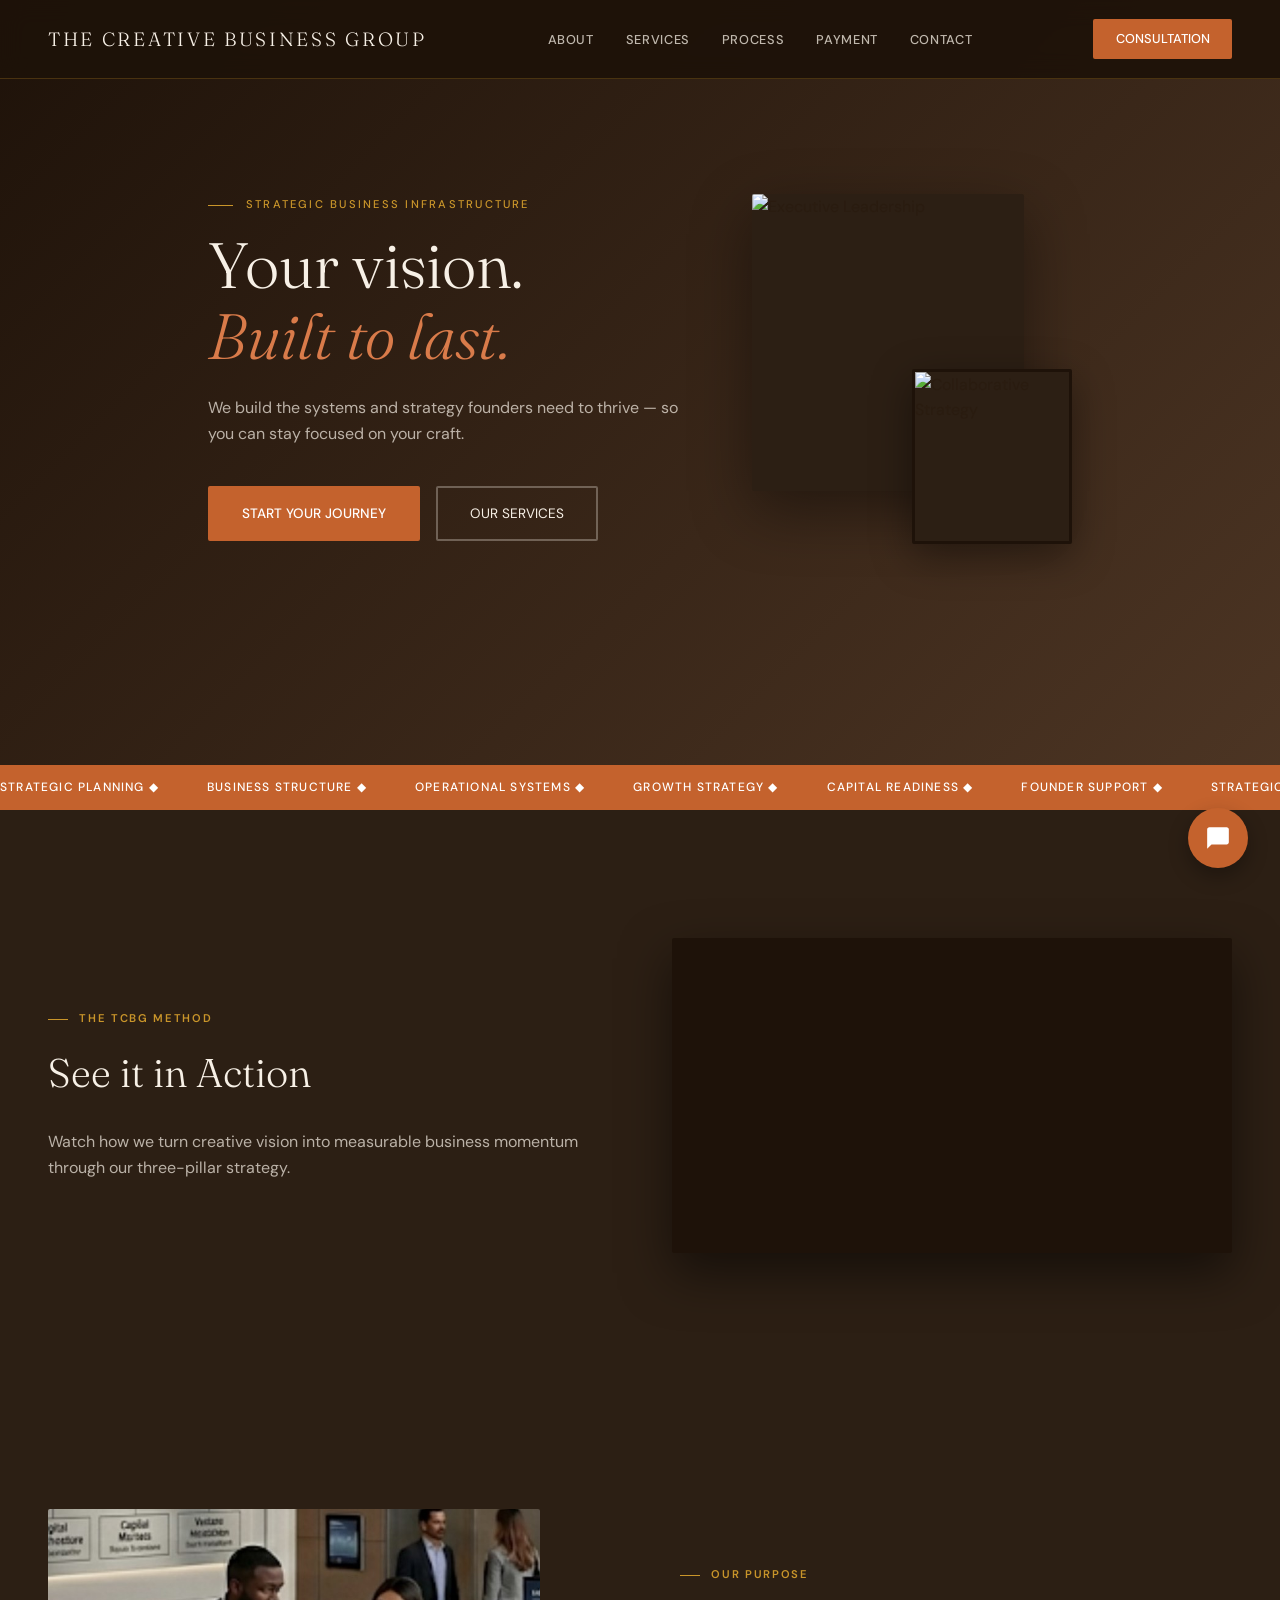
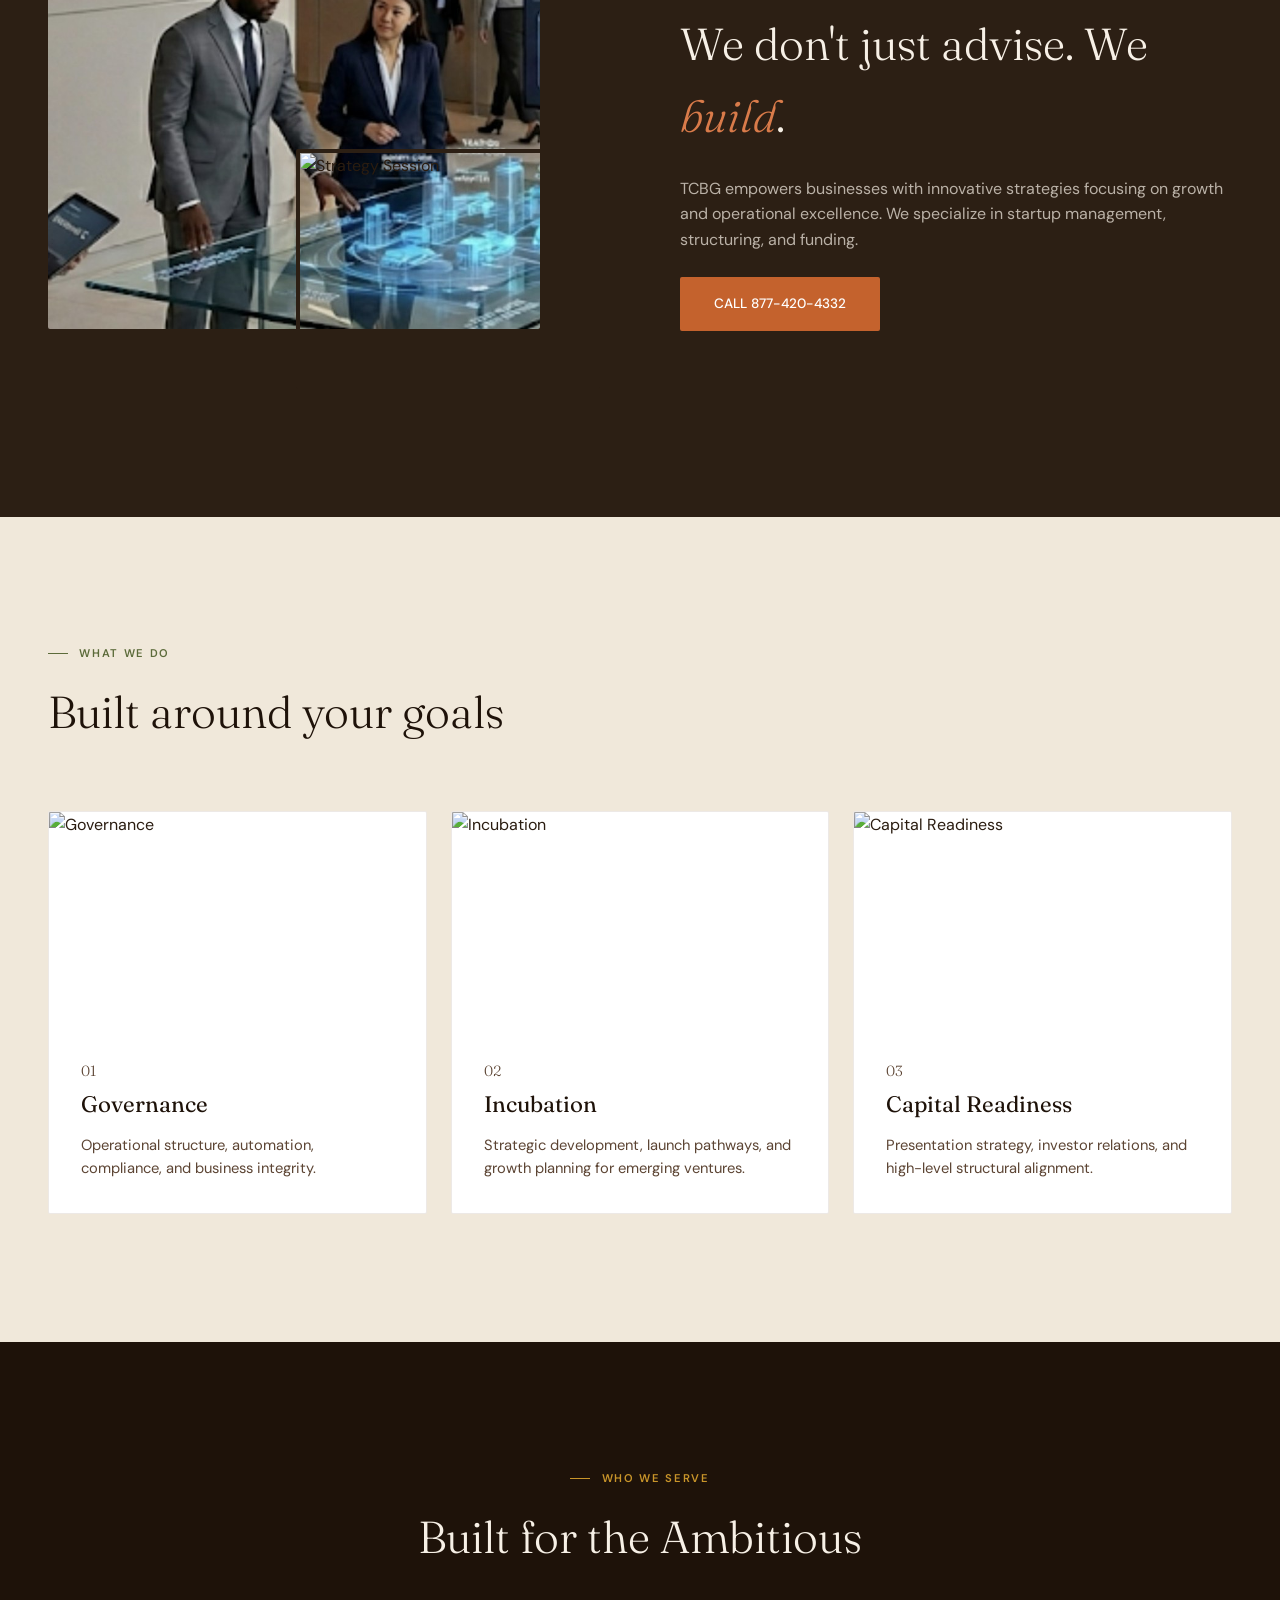
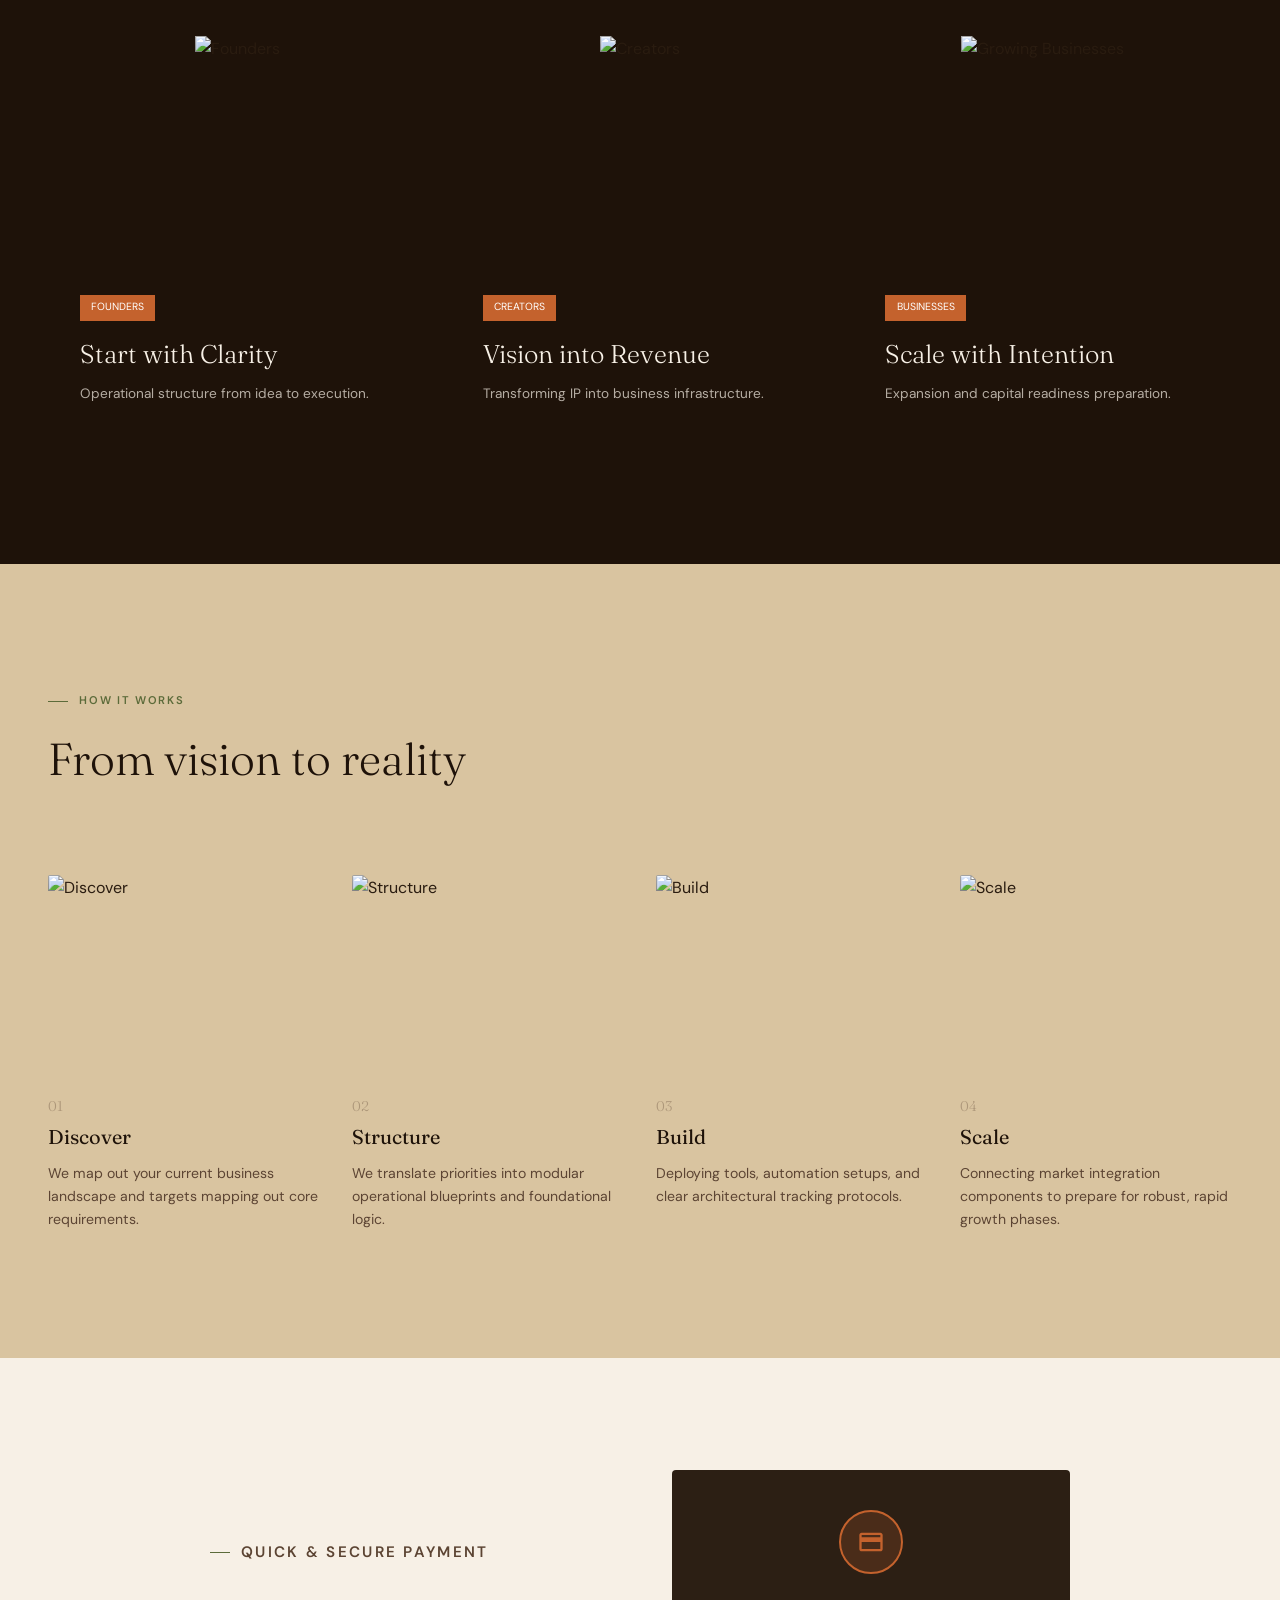
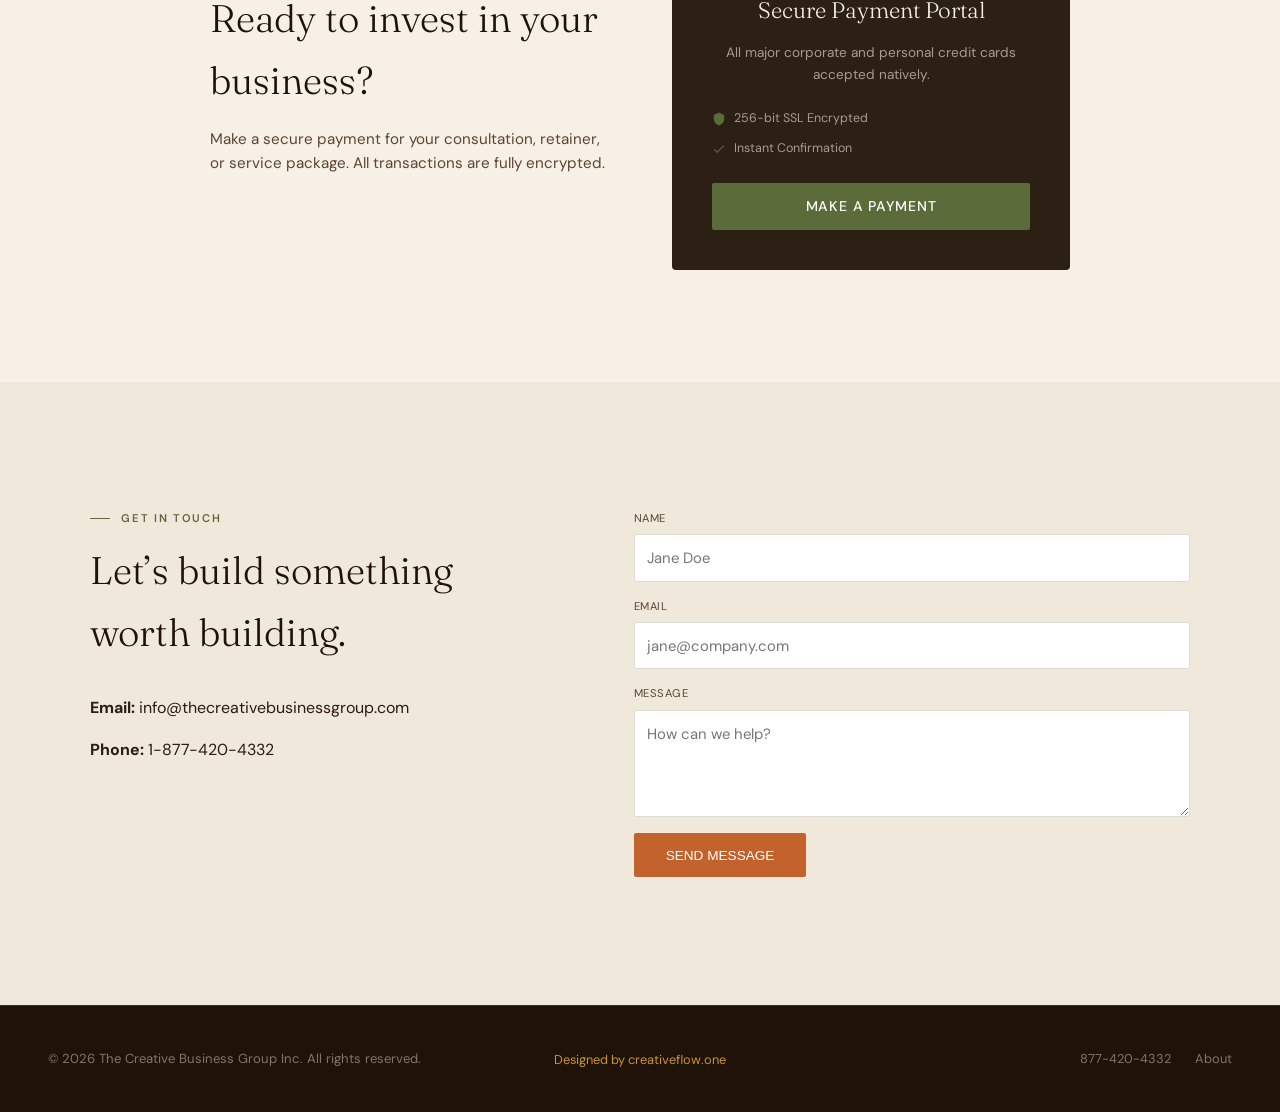
==== index.html @ 56f1c6e1 "Update index.html" ====
<!DOCTYPE html>
<html lang="en">
<head>
<meta charset="UTF-8">
<meta name="viewport" content="width=device-width, initial-scale=1.0">
<meta name="description" content="The Creative Business Group builds scalable, investment-ready business infrastructure for founders, creators, and growth-stage companies.">
<title>The Creative Business Group</title>
<link rel="preconnect" href="https://fonts.googleapis.com">
<link href="https://fonts.googleapis.com/css2?family=Fraunces:ital,opsz,wght@0,9..144,300;0,9..144,400;0,9..144,600;1,9..144,300&family=DM+Sans:wght@300;400;500&display=swap" rel="stylesheet">
<style>
  :root {
    --cream: #F7F0E6; --warm-white: #F0E8DA; --terracotta: #C4622D;
    --terracotta-light: #D97B4A; --bark: #6B4C35; --moss: #5C6B3A;
    --sand: #D9C4A0; --deep: #1E1209; --deep2: #2C1F14;
    --gold: #C9952A; --text: #2A1C10; --text-light: #5C4433;
  }

  * { margin: 0; padding: 0; box-sizing: border-box; }
  html { scroll-behavior: smooth; }
  body { font-family: 'DM Sans', sans-serif; background: var(--warm-white); color: var(--text); overflow-x: hidden; line-height: 1.6; }

  /* NAVIGATION & PERSISTENT TYPOGRAPHIC LOGO */
  nav {
    position: fixed; top: 0; width: 100%; z-index: 100;
    padding: 1.2rem 3rem; display: flex; align-items: center; justify-content: space-between;
    background: rgba(30,18,9,0.95); backdrop-filter: blur(12px); border-bottom: 1px solid rgba(201,149,42,0.25);
  }
  .nav-logo { 
    font-family: 'Fraunces', serif;
    font-size: clamp(0.95rem, 1.8vw, 1.2rem);
    font-weight: 300;
    text-transform: uppercase;
    letter-spacing: 0.14em;
    color: var(--cream);
    text-decoration: none;
    transition: color 0.2s;
  }
  .nav-logo:hover { 
    color: var(--gold); 
  }
  .nav-links { display: flex; gap: 2rem; list-style: none; }
  .nav-links a { font-size: 0.8rem; font-weight: 500; letter-spacing: 0.05em; color: rgba(247,240,230,0.75); text-decoration: none; text-transform: uppercase; transition: color 0.2s; }
  .nav-links a:hover { color: var(--gold); }
  .nav-cta { background: var(--terracotta); color: #fff; padding: 0.6rem 1.4rem; border-radius: 2px; font-size: 0.8rem; font-weight: 500; text-decoration: none; text-transform: uppercase; transition: background 0.2s; }
  .nav-cta:hover { background: var(--bark); }

  /* HERO */
  .hero { min-height: 85vh; position: relative; overflow: hidden; display: flex; align-items: center; background: var(--deep); padding-top: 100px; }
  .hero-bg { position: absolute; inset: 0; background-image: url('https://images.unsplash.com/photo-1556761175-4b46a572b786?w=1600&q=80'); background-size: cover; background-position: center; opacity: 0.15; }
  .hero-overlay { position: absolute; inset: 0; background: linear-gradient(135deg, rgba(30,18,9,0.9) 0%, rgba(107,76,53,0.6) 100%); }
  .hero-content { position: relative; z-index: 2; max-width: 1200px; margin: 0 auto; padding: 4rem 3rem; display: grid; grid-template-columns: 1.2fr 0.8fr; gap: 4rem; align-items: center; }
  .hero-eyebrow { font-size: 0.7rem; font-weight: 500; letter-spacing: 0.2em; text-transform: uppercase; color: var(--gold); margin-bottom: 1rem; display: flex; align-items: center; gap: 0.8rem; }
  .hero-eyebrow::before { content: ''; display: block; width: 25px; height: 1px; background: var(--gold); }
  .hero-title { font-family: 'Fraunces', serif; font-size: clamp(2.8rem, 5vw, 4.2rem); font-weight: 300; line-height: 1.1; color: var(--cream); margin-bottom: 1.5rem; }
  .hero-title em { font-style: italic; color: var(--terracotta-light); }
  .hero-sub { font-size: 1rem; color: rgba(247,240,230,0.7); max-width: 480px; margin-bottom: 2.5rem; }
  .hero-actions { display: flex; gap: 1rem; flex-wrap: wrap; }
  
  /* SLIDESHOW CONTAINER PANELS */
  .hero-visual { position: relative; height: 350px; }
  .hero-photo-main { position: absolute; top: 0; left: 0; width: 85%; height: 85%; border-radius: 2px; overflow: hidden; box-shadow: 0 20px 60px rgba(0,0,0,0.4); background: var(--deep2); }
  .hero-photo-accent { position: absolute; bottom: 0; right: 0; width: 50%; height: 50%; border-radius: 2px; overflow: hidden; border: 3px solid var(--deep); box-shadow: 0 12px 40px rgba(0,0,0,0.4); background: var(--deep2); z-index: 10; }
  
  .hero-photo-main img, .hero-photo-accent img {
    position: absolute; inset: 0; width: 100%; height: 100%; object-fit: cover;
    opacity: 0; transition: opacity 1.8s ease-in-out;
  }
  .hero-photo-main img.active, .hero-photo-accent img.active { opacity: 1; }

  /* BUTTONS */
  .btn-primary { background: var(--terracotta); color: #fff; padding: 0.9rem 2rem; border-radius: 2px; font-size: 0.85rem; font-weight: 500; text-decoration: none; text-transform: uppercase; border: 2px solid var(--terracotta); transition: 0.2s; display: inline-flex; align-items: center; justify-content: center; gap: 0.5rem; }
  .btn-primary:hover { background: transparent; color: var(--terracotta-light); border-color: var(--terracotta-light); }
  .btn-ghost { background: transparent; color: var(--cream); padding: 0.9rem 2rem; border-radius: 2px; border: 2px solid rgba(247,240,230,0.3); font-size: 0.85rem; text-decoration: none; text-transform: uppercase; transition: 0.2s; display: inline-flex; align-items: center; justify-content: center; }
  .btn-ghost:hover { border-color: var(--cream); }

  /* MARQUEE */
  .marquee-bar { background: var(--terracotta); overflow: hidden; padding: 0.8rem 0; }
  .marquee-track { display: flex; gap: 3rem; white-space: nowrap; animation: marquee 30s linear infinite; }
  .marquee-item { font-size: 0.75rem; font-weight: 500; text-transform: uppercase; color: #fff; letter-spacing: 0.1em; }
  @keyframes marquee { from { transform: translateX(0); } to { transform: translateX(-50%); } }

  /* SECTIONS */
  section { padding: 8rem 3rem; }
  .section-label { font-size: 0.7rem; letter-spacing: 0.15em; text-transform: uppercase; color: var(--moss); font-weight: 600; margin-bottom: 0.8rem; display: flex; align-items: center; gap: 0.7rem; }
  .section-label::before { content: ''; display: block; width: 20px; height: 1px; background: var(--moss); }
  
  /* VIDEO INFRASTRUCTURE ENGINE */
  .video-section { background: var(--deep2); }
  .video-inner { max-width: 1200px; margin: 0 auto; display: grid; grid-template-columns: 1fr 1fr; gap: 4rem; align-items: center; }
  .video-text .section-label { color: var(--gold); }
  .video-text .section-label::before { background: var(--gold); }
  .video-embed { 
    width: 100%;
    aspect-ratio: 16/9; 
    background: var(--deep); 
    border-radius: 2px; 
    overflow: hidden; 
    position: relative; 
    box-shadow: 0 20px 50px rgba(0,0,0,0.5); 
  }

  /* ABOUT */
  .about { background: var(--deep2); }
  .about-inner { max-width: 1200px; margin: 0 auto; display: grid; grid-template-columns: 1fr 1fr; gap: 5rem; align-items: center; }
  .about-photos { position: relative; height: 480px; }
  .about-photo-1 { position: absolute; inset: 0 60px 60px 0; border-radius: 2px; overflow: hidden; }
  .about-photo-1 img { width: 100%; height: 100%; object-fit: cover; }
  .about-photo-2 { position: absolute; bottom: 0; right: 0; width: 55%; height: 50%; border-radius: 2px; overflow: hidden; border: 4px solid var(--deep2); }
  .about-photo-2 img { width: 100%; height: 100%; object-fit: cover; }
  .about-text .section-label { color: var(--gold); }
  .about-text .section-label::before { background: var(--gold); }
  .about-text h2 { font-family: 'Fraunces', serif; font-size: 2.8rem; font-weight: 300; color: var(--cream); margin-bottom: 1.5rem; }
  .about-text h2 em { font-style: italic; color: var(--terracotta-light); }
  .about-text p { color: rgba(247,240,230,0.7); margin-bottom: 1.5rem; }

  /* SERVICES */
  .services { background: var(--warm-white); }
  .services-inner { max-width: 1200px; margin: 0 auto; }
  .services-header { margin-bottom: 4rem; }
  .services-header h2 { font-family: 'Fraunces', serif; font-size: 2.8rem; font-weight: 300; color: var(--deep); }
  .services-grid { display: grid; grid-template-columns: repeat(3, 1fr); gap: 1.5rem; }
  .service-card { background: #fff; border-radius: 2px; overflow: hidden; border: 1px solid rgba(107,76,53,0.12); transition: 0.3s; }
  .service-card:hover { transform: translateY(-5px); box-shadow: 0 16px 48px rgba(44,31,20,0.14); }
  .service-img { height: 220px; overflow: hidden; }
  .service-img img { width: 100%; height: 100%; object-fit: cover; }
  .service-body { padding: 2rem; }
  .service-num { font-family: 'Fraunces', serif; font-size: 2.5rem; font-weight: 300; color: rgba(196,98,45,0.2); line-height: 1; margin-bottom: 0.5rem; }
  .service-body h3 { font-family: 'Fraunces', serif; font-size: 1.4rem; color: var(--deep); margin-bottom: 0.7rem; font-weight: 400; }
  .service-body p { font-size: 0.92rem; color: var(--text-light); }

  /* AUDIENCE */
  .audience { background: var(--deep); text-align: center; }
  .audience-header { margin-bottom: 4rem; }
  .audience-header .section-label { justify-content: center; color: var(--gold); }
  .audience-header .section-label::before { background: var(--gold); }
  .audience-header h2 { font-family: 'Fraunces', serif; font-size: 2.8rem; font-weight: 300; color: var(--cream); }
  .audience-grid { display: grid; grid-template-columns: repeat(3, 1fr); gap: 1.5rem; max-width: 1200px; margin: 0 auto; }
  .audience-card { position: relative; height: 400px; overflow: hidden; border-radius: 2px; cursor: pointer; }
  .audience-card img { width: 100%; height: 100%; object-fit: cover; transition: 0.6s; }
  .audience-card:hover img { transform: scale(1.05); }
  .audience-overlay { position: absolute; inset: 0; background: linear-gradient(to top, rgba(30,18,9,0.9), transparent); display: flex; flex-direction: column; justify-content: flex-end; padding: 2rem; text-align: left; }
  .audience-tag { background: var(--terracotta); color: #fff; font-size: 0.65rem; text-transform: uppercase; padding: 0.3rem 0.7rem; margin-bottom: 0.8rem; align-self: flex-start; }
  .audience-card h3 { font-family: 'Fraunces', serif; font-size: 1.6rem; color: var(--cream); margin-bottom: 0.5rem; font-weight: 300; }
  .audience-card p { font-size: 0.85rem; color: rgba(247,240,230,0.7); }

  /* PROCESS */
  .process { background: var(--sand); }
  .process-inner { max-width: 1200px; margin: 0 auto; }
  .process-header { margin-bottom: 5rem; }
  .process-header h2 { font-family: 'Fraunces', serif; font-size: 2.8rem; font-weight: 300; color: var(--deep); }
  .process-grid { display: grid; grid-template-columns: repeat(4, 1fr); gap: 2rem; }
  .process-step-img { height: 200px; border-radius: 2px; overflow: hidden; margin-bottom: 1.5rem; }
  .process-step-img img { width: 100%; height: 100%; object-fit: cover; }
  .step-num { font-family: 'Fraunces', serif; font-size: 3.5rem; font-weight: 300; color: var(--terracotta); opacity: 0.35; line-height: 1; margin-bottom: 0.5rem; }
  .process-step h3 { font-family: 'Fraunces', serif; font-size: 1.25rem; color: var(--deep); margin-bottom: 0.6rem; font-weight: 400; }
  .process-step p { font-size: 0.88rem; color: var(--text-light); }

  /* PAYMENT GATEWAY */
  .payment { background: var(--cream); padding: 7rem 3rem; }
  .payment-inner { max-width: 860px; margin: 0 auto; }
  .payment-grid { display: grid; grid-template-columns: 1fr 1fr; gap: 4rem; align-items: center; }
  .payment-text h2 { font-family: 'Fraunces', serif; font-size: 2.4rem; font-weight: 300; color: var(--deep); margin: 0.5rem 0 1rem; }
  .payment-text p { font-size: 0.95rem; color: var(--text-light); margin-bottom: 1.5rem; }
  .payment-card { background: var(--deep2); border-radius: 4px; padding: 2.5rem; text-align: center; }
  .payment-icon { width: 64px; height: 64px; border-radius: 50%; background: rgba(196,98,45,0.2); border: 2px solid var(--terracotta); display: flex; align-items: center; justify-content: center; margin: 0 auto 1.2rem; }
  .payment-icon svg { fill: var(--terracotta); }
  .payment-card h3 { font-family: 'Fraunces', serif; font-size: 1.4rem; font-weight: 300; color: var(--cream); margin-bottom: 0.8rem; }
  .payment-card p { font-size: 0.85rem; color: rgba(247,240,230,0.6); margin-bottom: 1.5rem; }
  .payment-badges { display: flex; flex-direction: column; gap: 0.6rem; margin-bottom: 1.5rem; align-items: flex-start; }
  .payment-badge { display: flex; align-items: center; gap: 0.5rem; font-size: 0.78rem; color: rgba(247,240,230,0.6); text-align: left; }
  .payment-badge svg { fill: var(--moss); flex-shrink: 0; }
  .pay-btn { width: 100%; background: var(--moss); color: #fff; padding: 0.9rem; border-radius: 2px; border: none; font-family: inherit; font-size: 0.88rem; font-weight: 500; letter-spacing: 0.06em; text-transform: uppercase; cursor: pointer; transition: background 0.2s; display: flex; align-items: center; justify-content: center; gap: 0.6rem; }
  .pay-btn:hover { background: var(--bark); }

  /* CONTACT FORM */
  .contact { background: var(--warm-white); }
  .contact-inner { max-width: 1100px; margin: 0 auto; display: grid; grid-template-columns: 1fr 1.2fr; gap: 5rem; }
  .contact-info h2 { font-family: 'Fraunces', serif; font-size: 2.4rem; font-weight: 300; color: var(--deep); margin-bottom: 2rem; }
  .form-group { margin-bottom: 1rem; display: flex; flex-direction: column; gap: 0.4rem; }
  .form-group label { font-size: 0.7rem; text-transform: uppercase; color: var(--text-light); letter-spacing: 0.05em; }
  .form-group input, .form-group textarea, .form-group select { padding: 0.8rem; border: 1px solid rgba(107,76,53,0.2); border-radius: 2px; font-family: inherit; font-size: 0.93rem; color: var(--deep); background: #fff; }
  .form-group input:focus, .form-group textarea:focus, .form-group select:focus { outline: none; border-color: var(--terracotta); }
  
  /* FOOTER 3-COLUMN SYSTEM */
  footer { 
    background: var(--deep); 
    padding: 2.5rem 3rem; 
    display: flex; 
    align-items: center; 
    justify-content: space-between; 
    border-top: 1px solid rgba(201,149,42,0.2); 
  }
  .footer-copy { 
    font-size: 0.82rem; 
    color: rgba(247,240,230,0.45); 
    flex: 1; 
    text-align: left; 
  }
  .footer-credit { 
    flex: 1; 
    text-align: center; 
  }
  .footer-credit a { 
    font-size: 0.8rem; 
    color: var(--gold); 
    text-decoration: none; 
    transition: opacity 0.2s; 
  }
  .footer-credit a:hover { 
    opacity: 0.8; 
  }
  .footer-links { 
    display: flex; 
    gap: 1.5rem; 
    align-items: center; 
    flex-wrap: wrap; 
    flex: 1; 
    justify-content: flex-end; 
  }
  .footer-links a { 
    font-size: 0.8rem; 
    color: rgba(247,240,230,0.45); 
    text-decoration: none; 
    transition: color 0.2s; 
  }
  .footer-links a:hover { 
    color: var(--gold); 
  }

  /* RESPONSIVE ALIGNMENT OVERHAUL */
  @media (max-width: 960px) {
    nav { padding: 1rem 1.25rem; } .nav-links { display: none; }
    section, .payment { padding: 4rem 1.25rem !important; }
    .hero-content { padding: 3rem 1.25rem 4rem !important; }
    .hero-content, .about-inner, .services-grid, .audience-grid, .process-grid, .video-inner, .payment-grid, .contact-inner { grid-template-columns: 1fr !important; gap: 3rem !important; text-align: left !important; }
    
    /* Hero Buttons Responsive Patch */
    .hero-actions { flex-direction: column; width: 100%; gap: 0.8rem; }
    .btn-primary, .btn-ghost { width: 100% !important; display: flex !important; justify-content: center !important; text-align: center !important; }
    
    .audience-header .section-label { justify-content: flex-start !important; }
    .hero-visual, .about-photos { height: 320px !important; margin-top: 1rem; }
    .hero-photo-main, .about-photo-1 { width: 90% !important; height: 90% !important; }
    .hero-photo-accent, .about-photo-2 { width: 55% !important; height: 55% !important; }
    
    /* Mobile Footer Stack Adjustment */
    footer { flex-direction: column; text-align: center; gap: 1.2rem; padding: 2rem 1.25rem; }
    .footer-copy, .footer-credit, .footer-links { flex: none; text-align: center; justify-content: center; }
  }
</style>
</head>
<body>

<audio id="bgMusic" src="./TCBGThankYouSoulfulTheme.m4a"></audio>

<nav>
  <a href="#" class="nav-logo">The Creative Business Group</a>
  <ul class="nav-links">
    <li><a href="#about">About</a></li>
    <li><a href="#services">Services</a></li>
    <li><a href="#process">Process</a></li>
    <li><a href="#payment">Payment</a></li>
    <li><a href="#contact">Contact</a></li>
  </ul>
  <a href="#contact" class="nav-cta">Consultation</a>
</nav>

<section class="hero">
  <div class="hero-bg"></div>
  <div class="hero-overlay"></div>
  <div class="hero-content">
    <div class="hero-text">
      <p class="hero-eyebrow">Strategic Business Infrastructure</p>
      <h1 class="hero-title">Your vision.<br><em>Built to last.</em></h1>
      <p class="hero-sub">We build the systems and strategy founders need to thrive — so you can stay focused on your craft.</p>
      <div class="hero-actions">
        <a href="#contact" class="btn-primary">Start Your Journey</a>
        <a href="#services" class="btn-ghost">Our Services</a>
      </div>
    </div>
    <div class="hero-visual">
      <div class="hero-photo-main" id="mainSlideshow">
        <img src="https://images.unsplash.com/photo-1573496359142-b8d87734a5a2?w=800&q=80" alt="Executive Leadership" class="active" fetchpriority="high">
        <img src="https://images.unsplash.com/photo-1519389950473-47ba0277781c?w=800&q=80" alt="Modern Corporate Setup" loading="lazy">
        <img src="https://images.unsplash.com/photo-1522202176988-66273c2fd55f?w=800&q=80" alt="Team Dynamic Work" loading="lazy">
      </div>
      <div class="hero-photo-accent" id="accentSlideshow">
        <img src="https://images.unsplash.com/photo-1600880292089-90a7e086ee0c?w=600&q=80" alt="Collaborative Strategy" class="active" decoding="async">
        <img src="https://images.unsplash.com/photo-1454165804606-c3d57bc86b40?w=600&q=80" alt="Data Analytics Planning" loading="lazy">
        <img src="https://images.unsplash.com/photo-1556761175-4b46a572b786?w=600&q=80" alt="Operations Boardroom" loading="lazy">
      </div>
    </div>
  </div>
</section>

<div class="marquee-bar">
  <div class="marquee-track">
    <span class="marquee-item">Strategic Planning ◆</span><span class="marquee-item">Business Structure ◆</span>
    <span class="marquee-item">Operational Systems ◆</span><span class="marquee-item">Growth Strategy ◆</span>
    <span class="marquee-item">Capital Readiness ◆</span><span class="marquee-item">Founder Support ◆</span>
    <span class="marquee-item">Strategic Planning ◆</span><span class="marquee-item">Business Structure ◆</span>
    <span class="marquee-item">Operational Systems ◆</span><span class="marquee-item">Growth Strategy ◆</span>
  </div>
</div>

<section class="video-section">
  <div class="video-inner">
    <div class="video-text">
      <p class="section-label">The TCBG Method</p>
      <h2 style="color:var(--cream); font-family:'Fraunces', serif; font-weight:300; font-size:2.5rem; margin-bottom:1.5rem;">See it in Action</h2>
      <p style="color:rgba(247,240,230,0.7);">Watch how we turn creative vision into measurable business momentum through our three-pillar strategy.</p>
    </div>
    <div class="video-embed">
      <iframe 
        src="https://player.mediadelivery.net/embed/662569/1ef81bd0-bd13-427b-98c6-9529f28925ff?autoplay=false&loop=false&muted=false&preload=true&responsive=true" 
        loading="lazy" 
        style="border: 0; position: absolute; top: 0; left: 0; width: 100%; height: 100%;" 
        allow="accelerometer; gyroscope; autoplay; encrypted-media; picture-in-picture;" 
        allowfullscreen="true">
      </iframe>
    </div>
  </div>
</section>

<section class="about" id="about">
  <div class="about-inner">
    <div class="about-photos">
      <div class="about-photo-1">
        <img src="./founders_tile.jpg" alt="The TCBG Founders" loading="lazy">
      </div>
      <div class="about-photo-2">
        <img src="https://images.unsplash.com/photo-1531482615713-2afd69097998?w=600&q=80" alt="Strategy Session" loading="lazy">
      </div>
    </div>
    <div class="about-text">
      <p class="section-label">Our Purpose</p>
      <h2>We don't just advise. We <em>build</em>.</h2>
      <p>TCBG empowers businesses with innovative strategies focusing on growth and operational excellence. We specialize in startup management, structuring, and funding.</p>
      <a href="tel:18774204332" class="btn-primary">Call 877-420-4332</a>
    </div>
  </div>
</section>

<section class="services" id="services">
  <div class="services-inner">
    <div class="services-header">
      <p class="section-label">What We Do</p>
      <h2>Built around your goals</h2>
    </div>
    <div class="services-grid">
      <div class="service-card">
        <div class="service-img"><img src="https://images.unsplash.com/photo-1542744173-8e7e53415bb0?w=800&q=80" alt="Governance" loading="lazy"></div>
        <div class="service-body">
          <p class="service-num">01</p>
          <h3>Governance</h3>
          <p>Operational structure, automation, compliance, and business integrity.</p>
        </div>
      </div>
      <div class="service-card">
        <div class="service-img"><img src="https://images.unsplash.com/photo-1559136555-9303baea8ebd?w=800&q=80" alt="Incubation" loading="lazy"></div>
        <div class="service-body">
          <p class="service-num">02</p>
          <h3>Incubation</h3>
          <p>Strategic development, launch pathways, and growth planning for emerging ventures.</p>
        </div>
      </div>
      <div class="service-card">
        <div class="service-img"><img src="https://images.unsplash.com/photo-1507003211169-0a1dd7228f2d?w=800&q=80" alt="Capital Readiness" loading="lazy"></div>
        <div class="service-body">
          <p class="service-num">03</p>
          <h3>Capital Readiness</h3>
          <p>Presentation strategy, investor relations, and high-level structural alignment.</p>
        </div>
      </div>
    </div>
  </div>
</section>

<section class="audience">
  <div class="audience-header">
    <p class="section-label">Who We Serve</p>
    <h2>Built for the Ambitious</h2>
  </div>
  <div class="audience-grid">
    <div class="audience-card">
      <img src="https://images.unsplash.com/photo-1519085360753-af0119f7cbe7?w=800&q=80" alt="Founders" loading="lazy">
      <div class="audience-overlay">
        <span class="audience-tag">Founders</span>
        <h3>Start with Clarity</h3>
        <p>Operational structure from idea to execution.</p>
      </div>
    </div>
    <div class="audience-card">
      <img src="https://images.unsplash.com/photo-1598488035139-bdbb2231ce04?w=800&q=80" alt="Creators" loading="lazy">
      <div class="audience-overlay">
        <span class="audience-tag">Creators</span>
        <h3>Vision into Revenue</h3>
        <p>Transforming IP into business infrastructure.</p>
      </div>
    </div>
    <div class="audience-card">
      <img src="https://images.unsplash.com/photo-1556761175-4b46a572b786?w=800&q=80" alt="Growing Businesses" loading="lazy">
      <div class="audience-overlay">
        <span class="audience-tag">Businesses</span>
        <h3>Scale with Intention</h3>
        <p>Expansion and capital readiness preparation.</p>
      </div>
    </div>
  </div>
</section>

<section class="process" id="process">
  <div class="process-inner">
    <div class="process-header">
      <p class="section-label">How It Works</p>
      <h2>From vision to reality</h2>
    </div>
    <div class="process-grid">
      <div class="process-step">
        <div class="process-step-img"><img src="https://images.unsplash.com/photo-1522202176988-66273c2fd55f?w=600&q=80" alt="Discover" loading="lazy"></div>
        <p class="step-num">01</p>
        <h3>Discover</h3>
        <p>We map out your current business landscape and targets mapping out core requirements.</p>
      </div>
      <div class="process-step">
        <div class="process-step-img"><img src="https://images.unsplash.com/photo-1531403009284-440f080d1e12?w=600&q=80" alt="Structure" loading="lazy"></div>
        <p class="step-num">02</p>
        <h3>Structure</h3>
        <p>We translate priorities into modular operational blueprints and foundational logic.</p>
      </div>
      <div class="process-step">
        <div class="process-step-img"><img src="https://images.unsplash.com/photo-1600880292203-757bb62b4baf?w=600&q=80" alt="Build" loading="lazy"></div>
        <p class="step-num">03</p>
        <h3>Build</h3>
        <p>Deploying tools, automation setups, and clear architectural tracking protocols.</p>
      </div>
      <div class="process-step">
        <div class="process-step-img"><img src="https://images.unsplash.com/photo-1519389950473-47ba0277781c?w=600&q=80" alt="Scale" loading="lazy"></div>
        <p class="step-num">04</p>
        <h3>Scale</h3>
        <p>Connecting market integration components to prepare for robust, rapid growth phases.</p>
      </div>
    </div>
  </div>
</section>

<section class="payment" id="payment">
  <div class="payment-inner">
    <div class="payment-grid">
      <div class="payment-text">
        <p class="section-label">Quick & Secure Payment</p>
        <h2>Ready to invest in your business?</h2>
        <p>Make a secure payment for your consultation, retainer, or service package. All transactions are fully encrypted.</p>
      </div>
      <div class="payment-card">
        <div class="payment-icon">
          <svg width="28" height="28" viewBox="0 0 24 24"><path d="M20 4H4c-1.11 0-2 .89-2 2v12c0 1.11.89 2 2 2h16c1.11 0 2-.89 2-2V6c0-1.11-.89-2-2-2zm0 14H4v-6h16v6zm0-10H4V6h16v2z"/></svg>
        </div>
        <h3>Secure Payment Portal</h3>
        <p>All major corporate and personal credit cards accepted natively.</p>
        <div class="payment-badges">
          <div class="payment-badge">
            <svg width="14" height="14" viewBox="0 0 24 24"><path d="M12 1L3 5v6c0 5.55 3.84 10.74 9 12 5.16-1.26 9-6.45 9-12V5l-9-4z"/></svg>
            256-bit SSL Encrypted
          </div>
          <div class="payment-badge">
            <svg width="14" height="14" viewBox="0 0 24 24"><path d="M9 16.17L4.83 12l-1.42 1.41L9 19 21 7l-1.41-1.41L9 16.17z"/></svg>
            Instant Confirmation
          </div>
        </div>
        <button class="pay-btn" onclick="alert('Payment portal configuration incoming. Please call 1-877-420-4332.')">
          Make a Payment
        </button>
      </div>
    </div>
  </div>
</section>

<section class="contact" id="contact">
  <div class="contact-inner">
    <div class="contact-info">
      <p class="section-label">Get in Touch</p>
      <h2>Let’s build something worth building.</h2>
      <p style="margin-bottom:1rem;"><strong>Email:</strong> info@thecreativebusinessgroup.com</p>
      <p><strong>Phone:</strong> 1-877-420-4332</p>
    </div>
    <form onsubmit="this.querySelector('button').innerText='Sent!'; return false;">
      <div class="form-group"><label>Name</label><input type="text" placeholder="Jane Doe" required></div>
      <div class="form-group"><label>Email</label><input type="email" placeholder="jane@company.com" required></div>
      <div class="form-group"><label>Message</label><textarea rows="4" placeholder="How can we help?"></textarea></div>
      <button type="submit" class="btn-primary" style="border:none; cursor:pointer;">Send Message</button>
    </form>
  </div>
</section>

<footer>
  <p class="footer-copy">© 2026 The Creative Business Group Inc. All rights reserved.</p>
  <div class="footer-credit">
    <a href="https://www.creativeflow.one" target="_blank">Designed by creativeflow.one</a>
  </div>
  <div class="footer-links">
    <a href="tel:18774204332">877-420-4332</a>
    <a href="#about">About</a>
  </div>
</footer>

<div class="chat-system-container" style="position: fixed; bottom: 2rem; right: 2rem; z-index: 200; font-family: 'DM Sans', sans-serif;">
  
  <div id="chatDrawer" style="display: none; flex-direction: column; position: absolute; bottom: 80px; right: 0; width: 360px; height: 480px; background: var(--deep2); border: 1px solid rgba(201,149,42,0.25); border-radius: 8px; box-shadow: 0 12px 40px rgba(0,0,0,0.6); overflow: hidden;">
    <div style="background: var(--deep); padding: 1rem; border-bottom: 1px solid rgba(201,149,42,0.15); display: flex; justify-content: space-between; align-items: center;">
      <span style="color: var(--cream); font-size: 0.9rem; font-weight: 500; letter-spacing: 0.05em;">TCBG ARCHITECTURAL NAVIGATOR</span>
      <button onclick="toggleChatSystem()" style="background: transparent; border: none; color: rgba(247,240,230,0.5); cursor: pointer; font-size: 1.1rem;">✕</button>
    </div>
    <div id="chatStream" style="flex: 1; padding: 1.2rem; overflow-y: auto; display: flex; flex-direction: column; gap: 1rem; font-size: 0.88rem; color: rgba(247,240,230,0.85);">
      <div style="background: rgba(196,98,45,0.1); border-left: 2px solid var(--terracotta); padding: 0.6rem 0.8rem; border-radius: 2px; max-width: 85%;">
        Welcome to TCBG. How can we assist with your operational framework today?
      </div>
    </div>
    <div style="padding: 0.8rem; background: var(--deep); border-top: 1px solid rgba(247,240,230,0.05); display: flex; gap: 0.5rem;">
      <input type="text" id="chatInput" placeholder="Ask about architecture..." style="flex: 1; padding: 0.6rem; background: rgba(255,255,255,0.05); border: 1px solid rgba(107,76,53,0.4); border-radius: 2px; color: var(--cream); font-family: inherit; font-size: 0.85rem;" onkeypress="if(event.key === 'Enter') sendChatMessage()">
      <button onclick="sendChatMessage()" style="background: var(--terracotta); border: none; color: white; padding: 0 1rem; border-radius: 2px; cursor: pointer; font-size: 0.8rem; font-weight: 500; text-transform: uppercase;">Send</button>
    </div>
  </div>

  <button class="chat-toggle" onclick="toggleChatSystem()" style="width: 60px; height: 60px; border-radius: 50%; background: var(--terracotta); border: none; cursor: pointer; box-shadow: 0 8px 20px rgba(0,0,0,0.3); display: flex; align-items: center; justify-content: center; transition: 0.3s;">
    <svg width="26" height="26" fill="white" viewBox="0 0 24 24"><path d="M20 2H4c-1.1 0-2 .9-2 2v18l4-4h14c1.1 0 2-.9 2-2V4c0-1.1-.9-2-2-2z"/></svg>
  </button>
</div>

<script>
  function startHeroSlideshows() {
    const mainImages = document.querySelectorAll('.hero-photo-main img');
    const accentImages = document.querySelectorAll('.hero-photo-accent img');
    
    let mainIndex = 0;
    let accentIndex = 0;

    setInterval(() => {
      mainImages[mainIndex].classList.remove('active');
      mainIndex = (mainIndex + 1) % mainImages.length;
      mainImages[mainIndex].classList.add('active');
    }, 4500);

    setTimeout(() => {
      setInterval(() => {
        accentImages[accentIndex].classList.remove('active');
        accentIndex = (accentIndex + 1) % accentImages.length;
        accentImages[accentIndex].classList.add('active');
      }, 4500);
    }, 2250);
  }

  function initAmbientAudio() {
    const audio = document.getElementById('bgMusic');
    if (!audio) return;
    audio.volume = 0.3; 

    const fireAudioOnInteraction = () => {
      audio.play()
        .then(() => {
          document.removeEventListener('click', fireAudioOnInteraction);
          document.removeEventListener('touchstart', fireAudioOnInteraction);
          document.removeEventListener('scroll', fireAudioOnInteraction);
        })
        .catch(err => console.log("Ambient layout framework ready."));
    };

    document.addEventListener('click', fireAudioOnInteraction);
    document.addEventListener('touchstart', fireAudioOnInteraction);
    document.addEventListener('scroll', fireAudioOnInteraction);
  }

  /* NATIVE CHATBOT CONTROLLERS */
  function toggleChatSystem() {
    const drawer = document.getElementById('chatDrawer');
    if (drawer.style.display === 'none' || drawer.style.display === '') {
      drawer.style.display = 'flex';
      document.getElementById('chatInput').focus();
    } else {
      drawer.style.display = 'none';
    }
  }

  async function sendChatMessage() {
    const input = document.getElementById('chatInput');
    const stream = document.getElementById('chatStream');
    const messageText = input.value.trim();
    
    if (!messageText) return;

    const userBubble = document.createElement('div');
    userBubble.style.cssText = "background: rgba(255,255,255,0.05); padding: 0.6rem 0.8rem; border-radius: 2px; max-width: 85%; align-self: flex-end; margin-left: auto; text-align: right;";
    userBubble.innerText = messageText;
    stream.appendChild(userBubble);
    
    input.value = '';
    stream.scrollTop = stream.scrollHeight;

    const systemLoadingBubble = document.createElement('div');
    systemLoadingBubble.style.cssText = "color: var(--gold); font-style: italic;";
    systemLoadingBubble.innerText = "Analyzing framework...";
    stream.appendChild(systemLoadingBubble);

    try {
      const response = await fetch('https://api.yourdomain.com/v1/chat', {
        method: 'POST',
        headers: { 'Content-Type': 'application/json' },
        body: JSON.stringify({ message: messageText })
      });
      
      const data = await response.json();
      stream.removeChild(systemLoadingBubble);

      const systemBubble = document.createElement('div');
      systemBubble.style.cssText = "background: rgba(196,98,45,0.1); border-left: 2px solid var(--terracotta); padding: 0.6rem 0.8rem; border-radius: 2px; max-width: 85%;";
      systemBubble.innerText = data.reply || "Transmission cleared.";
      stream.appendChild(systemBubble);

    } catch (error) {
      stream.removeChild(systemLoadingBubble);
      const errorBubble = document.createElement('div');
      errorBubble.style.cssText = "color: var(--terracotta-light); font-size: 0.8rem;";
      errorBubble.innerText = "Connection initialized. Backend payload offline.";
      stream.appendChild(errorBubble);
    }

    stream.scrollTop = stream.scrollHeight;
  }

  window.addEventListener('DOMContentLoaded', () => {
    startHeroSlideshows();
    initAmbientAudio();
  });
</script>

</body>
</html>
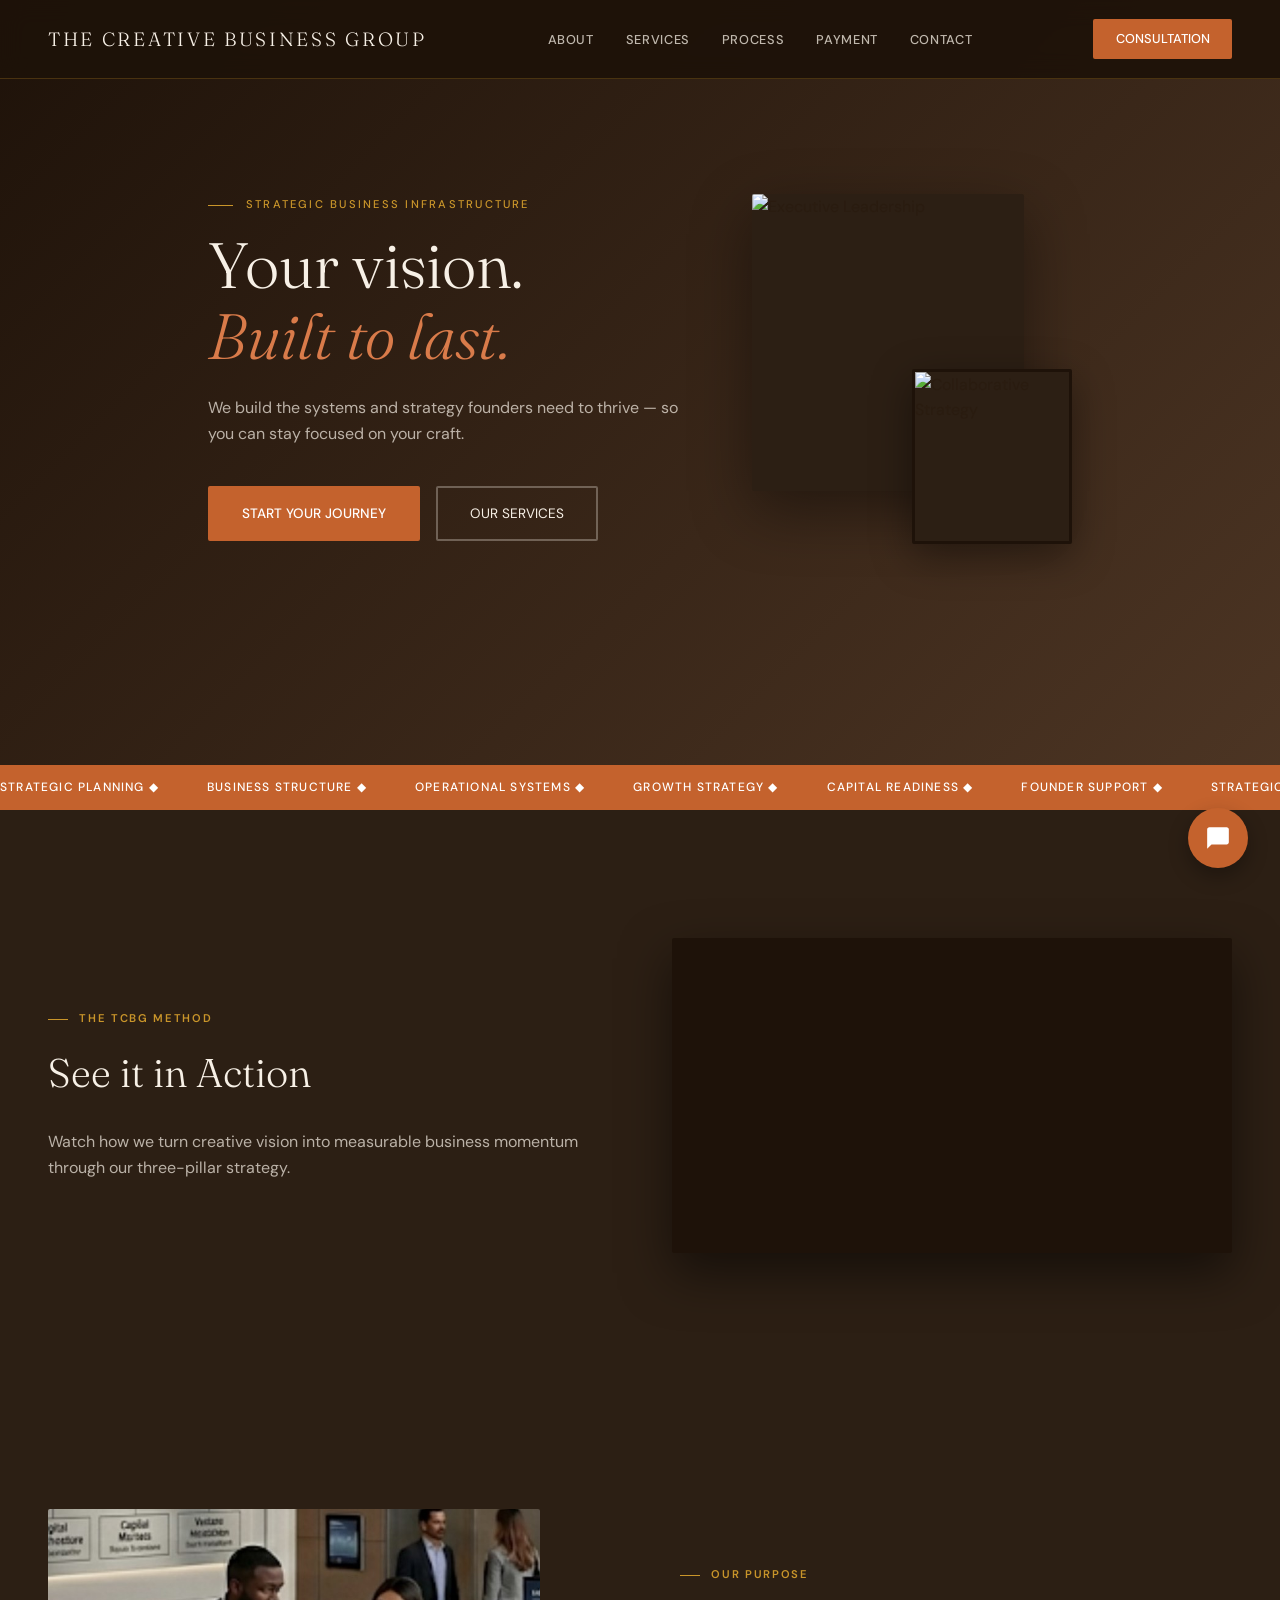
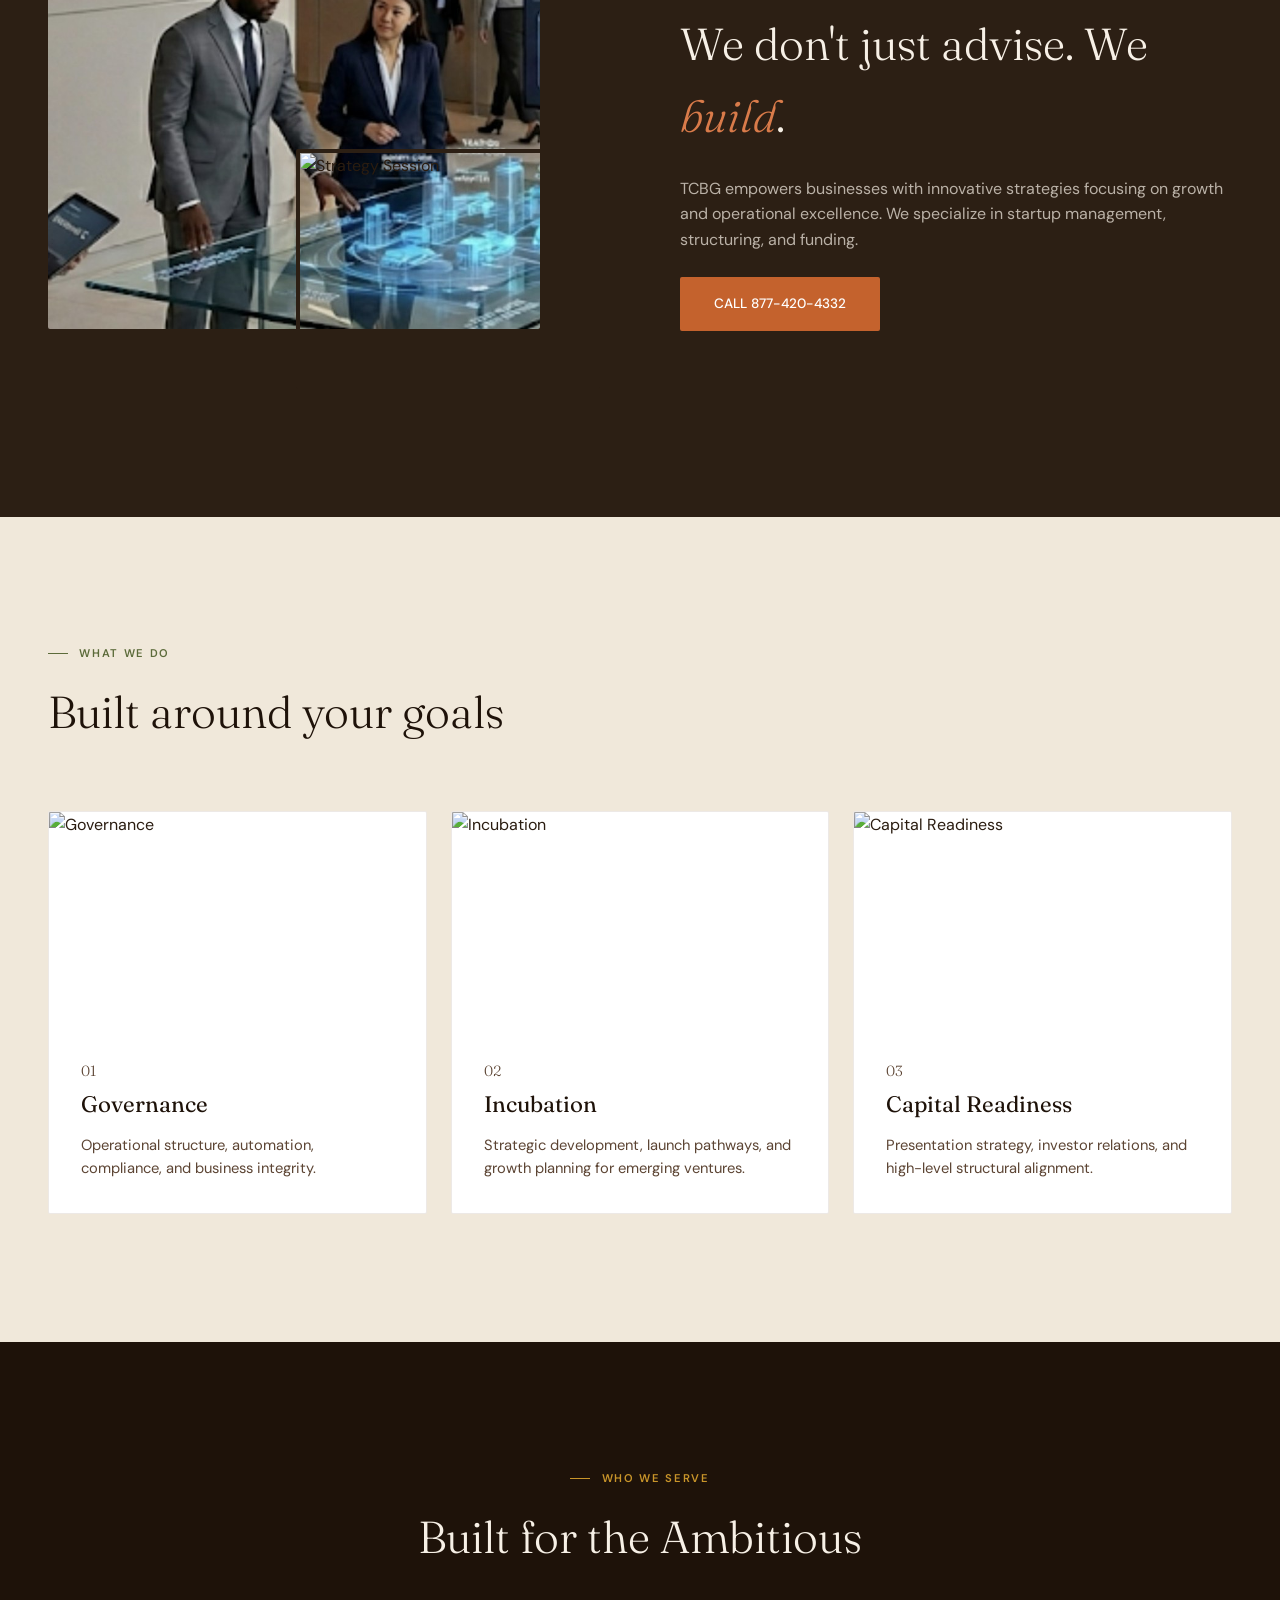
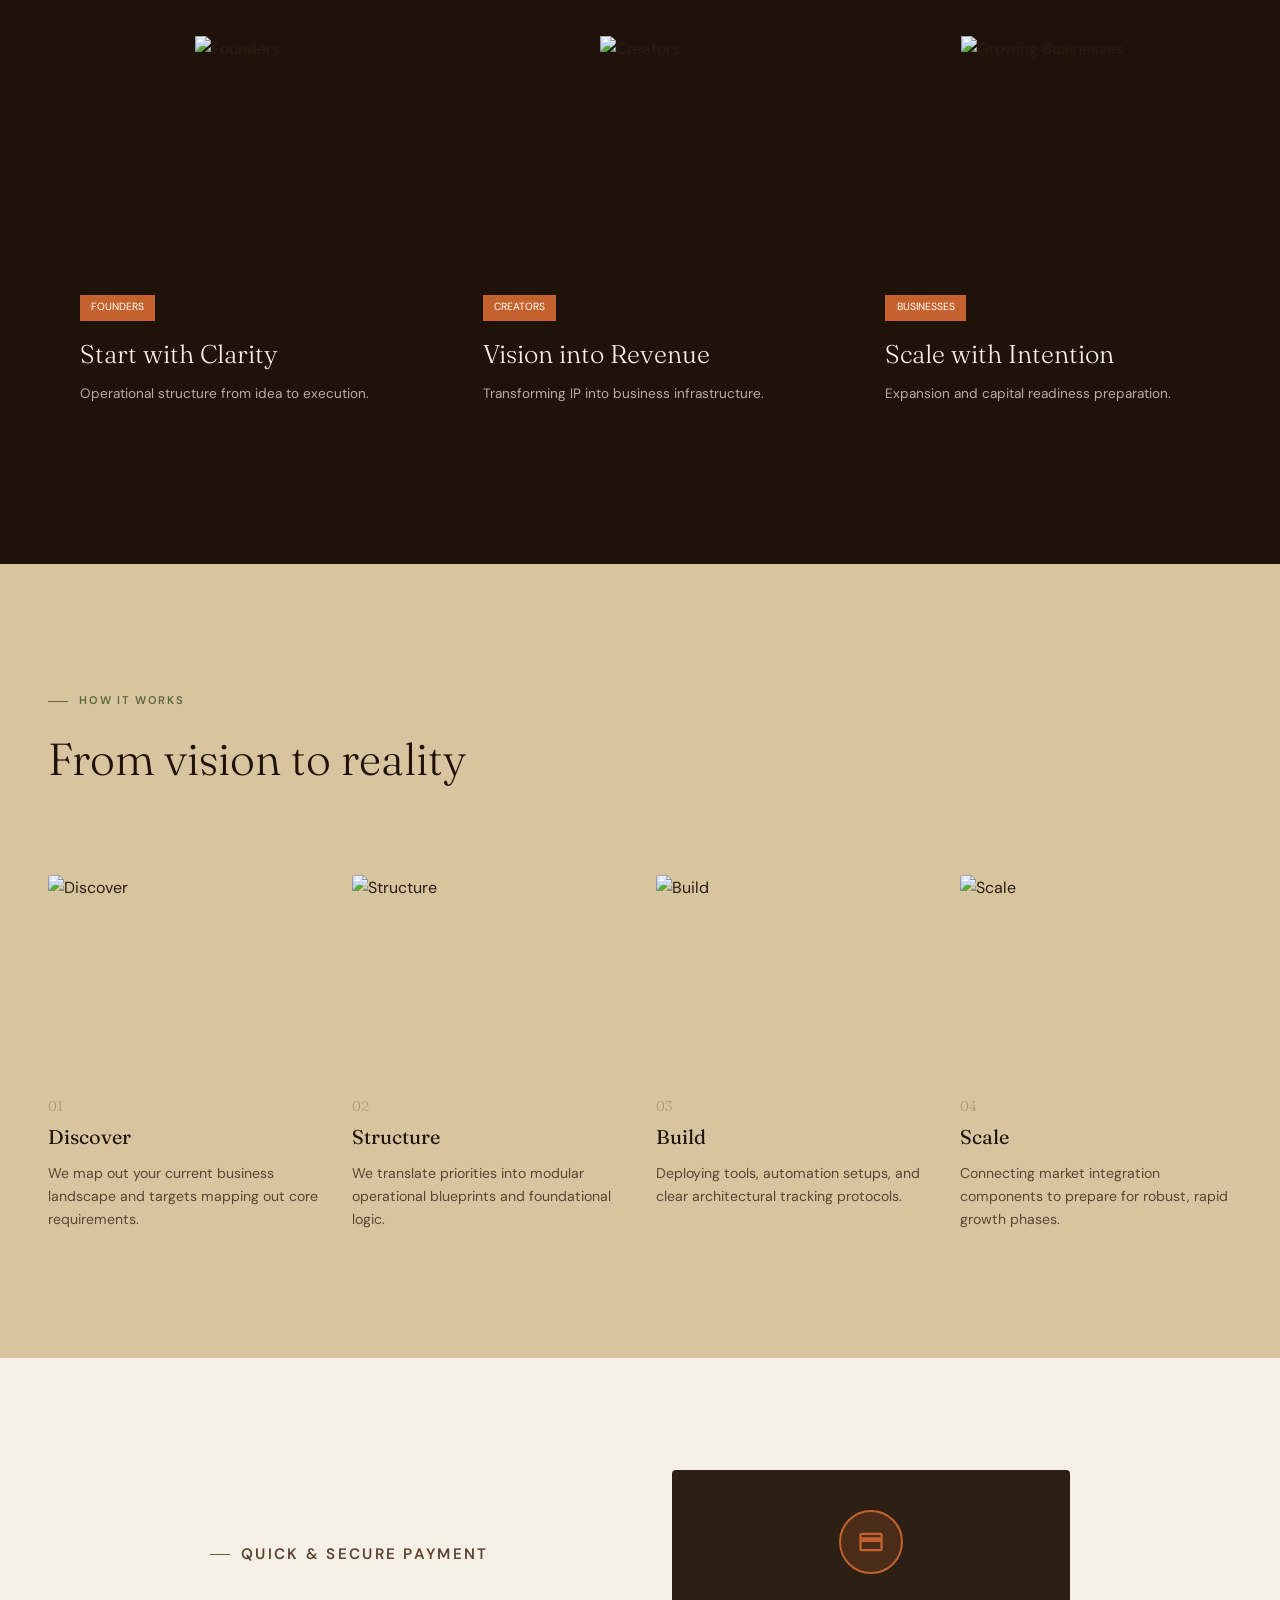
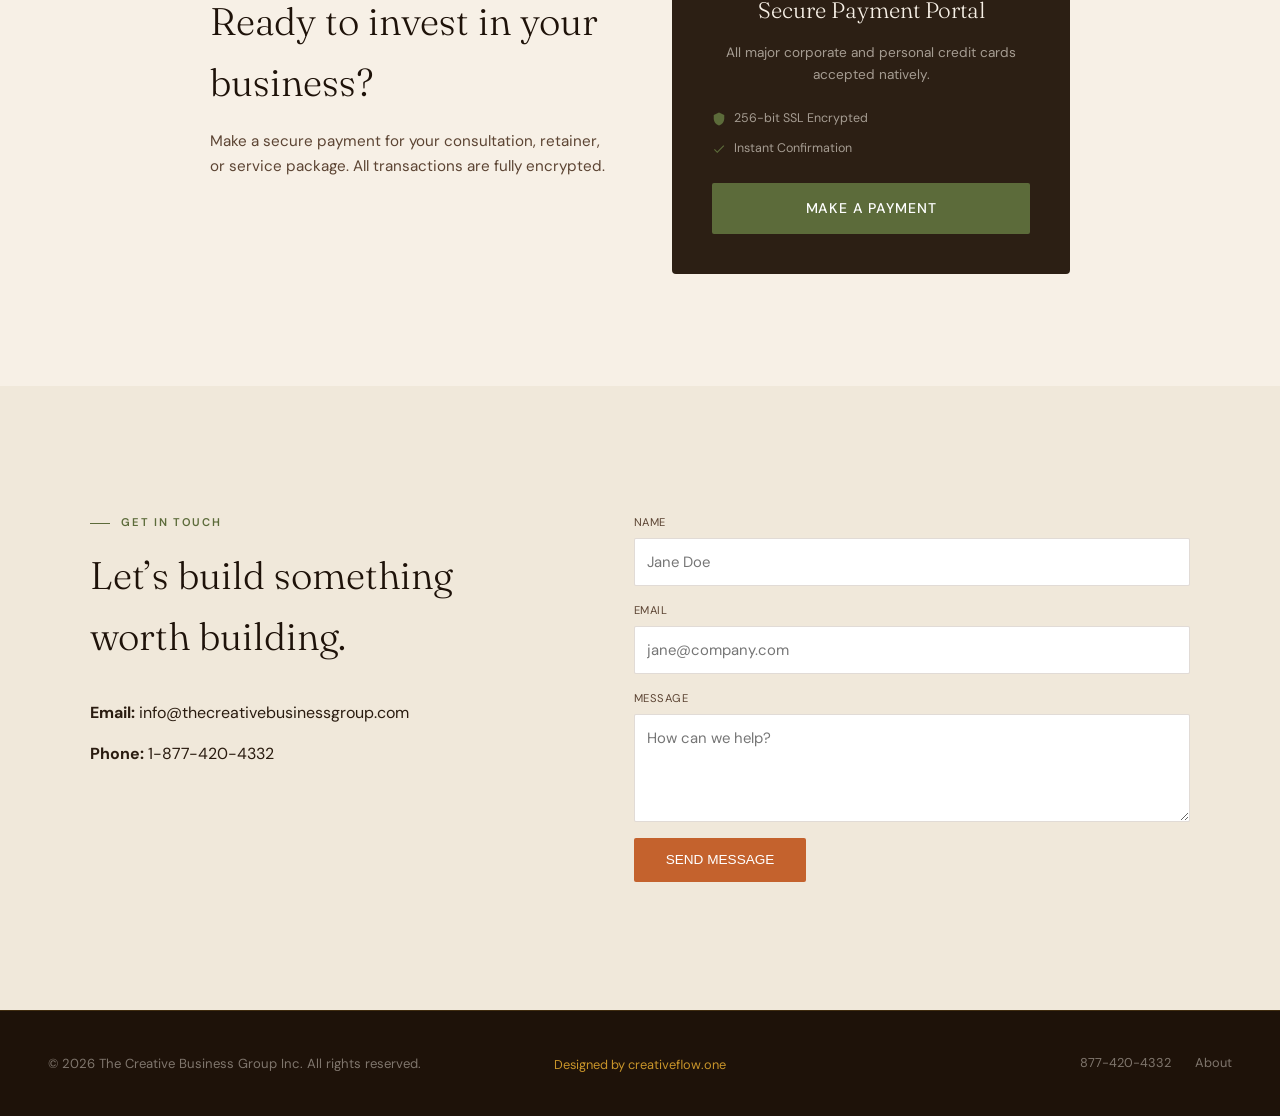
==== commit da302695: "Update index.html" ====
--- a/index.html
+++ b/index.html
@@ -169,7 +169,9 @@
   .payment-badges { display: flex; flex-direction: column; gap: 0.6rem; margin-bottom: 1.5rem; align-items: flex-start; }
   .payment-badge { display: flex; align-items: center; gap: 0.5rem; font-size: 0.78rem; color: rgba(247,240,230,0.6); text-align: left; }
   .payment-badge svg { fill: var(--moss); flex-shrink: 0; }
-  .pay-btn { width: 100%; background: var(--moss); color: #fff; padding: 0.9rem; border-radius: 2px; border: none; font-family: inherit; font-size: 0.88rem; font-weight: 500; letter-spacing: 0.06em; text-transform: uppercase; cursor: pointer; transition: background 0.2s; display: flex; align-items: center; justify-content: center; gap: 0.6rem; }
+  
+  /* Added text-decoration: none; to prevent anchor link styling distortions */
+  .pay-btn { width: 100%; background: var(--moss); color: #fff; padding: 0.9rem; border-radius: 2px; border: none; font-family: inherit; font-size: 0.88rem; font-weight: 500; letter-spacing: 0.06em; text-transform: uppercase; cursor: pointer; transition: background 0.2s; display: flex; align-items: center; justify-content: center; gap: 0.6rem; text-decoration: none; }
   .pay-btn:hover { background: var(--bark); }
 
   /* CONTACT FORM */
@@ -468,9 +470,9 @@
             Instant Confirmation
           </div>
         </div>
-        <button class="pay-btn" onclick="alert('Payment portal configuration incoming. Please call 1-877-420-4332.')">
+        <a href="https://link.clover.com/urlshortener/Q5wzY3" target="_blank" rel="noopener noreferrer" class="pay-btn">
           Make a Payment
-        </button>
+        </a>
       </div>
     </div>
   </div>
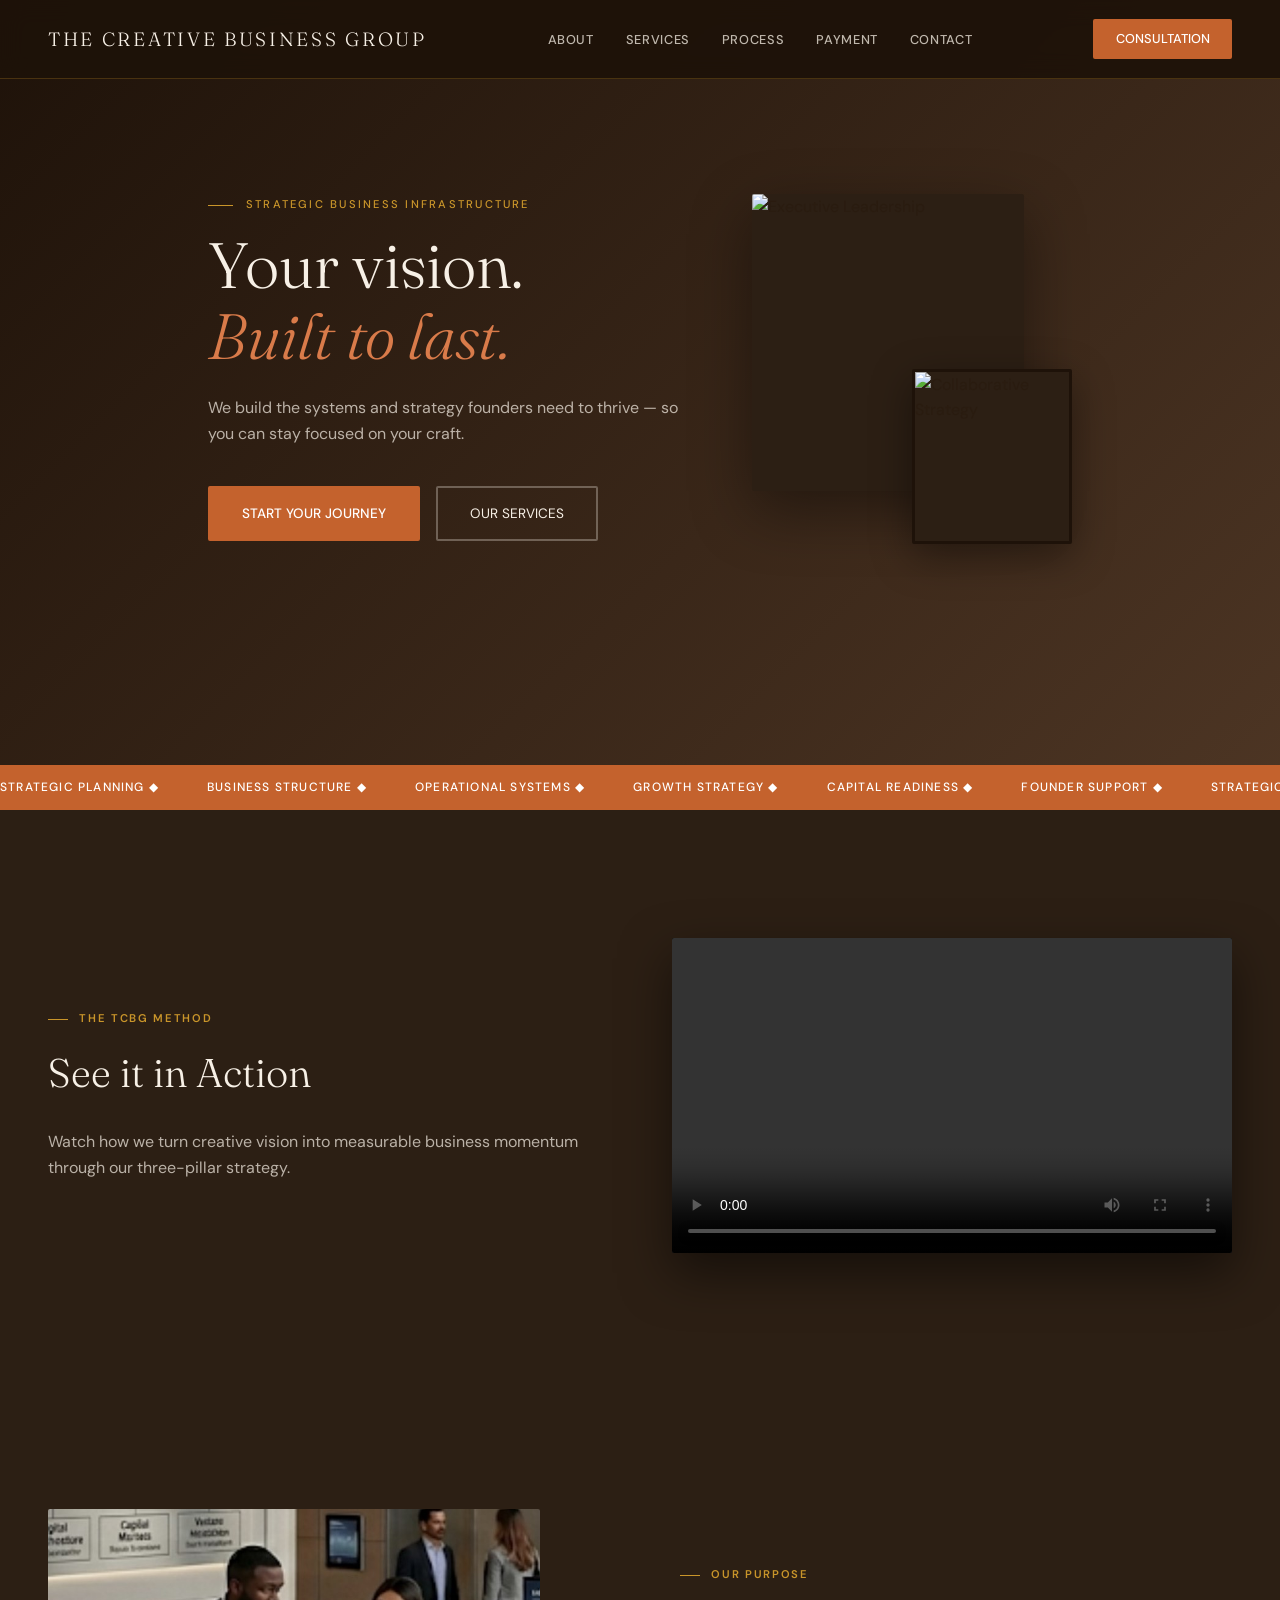
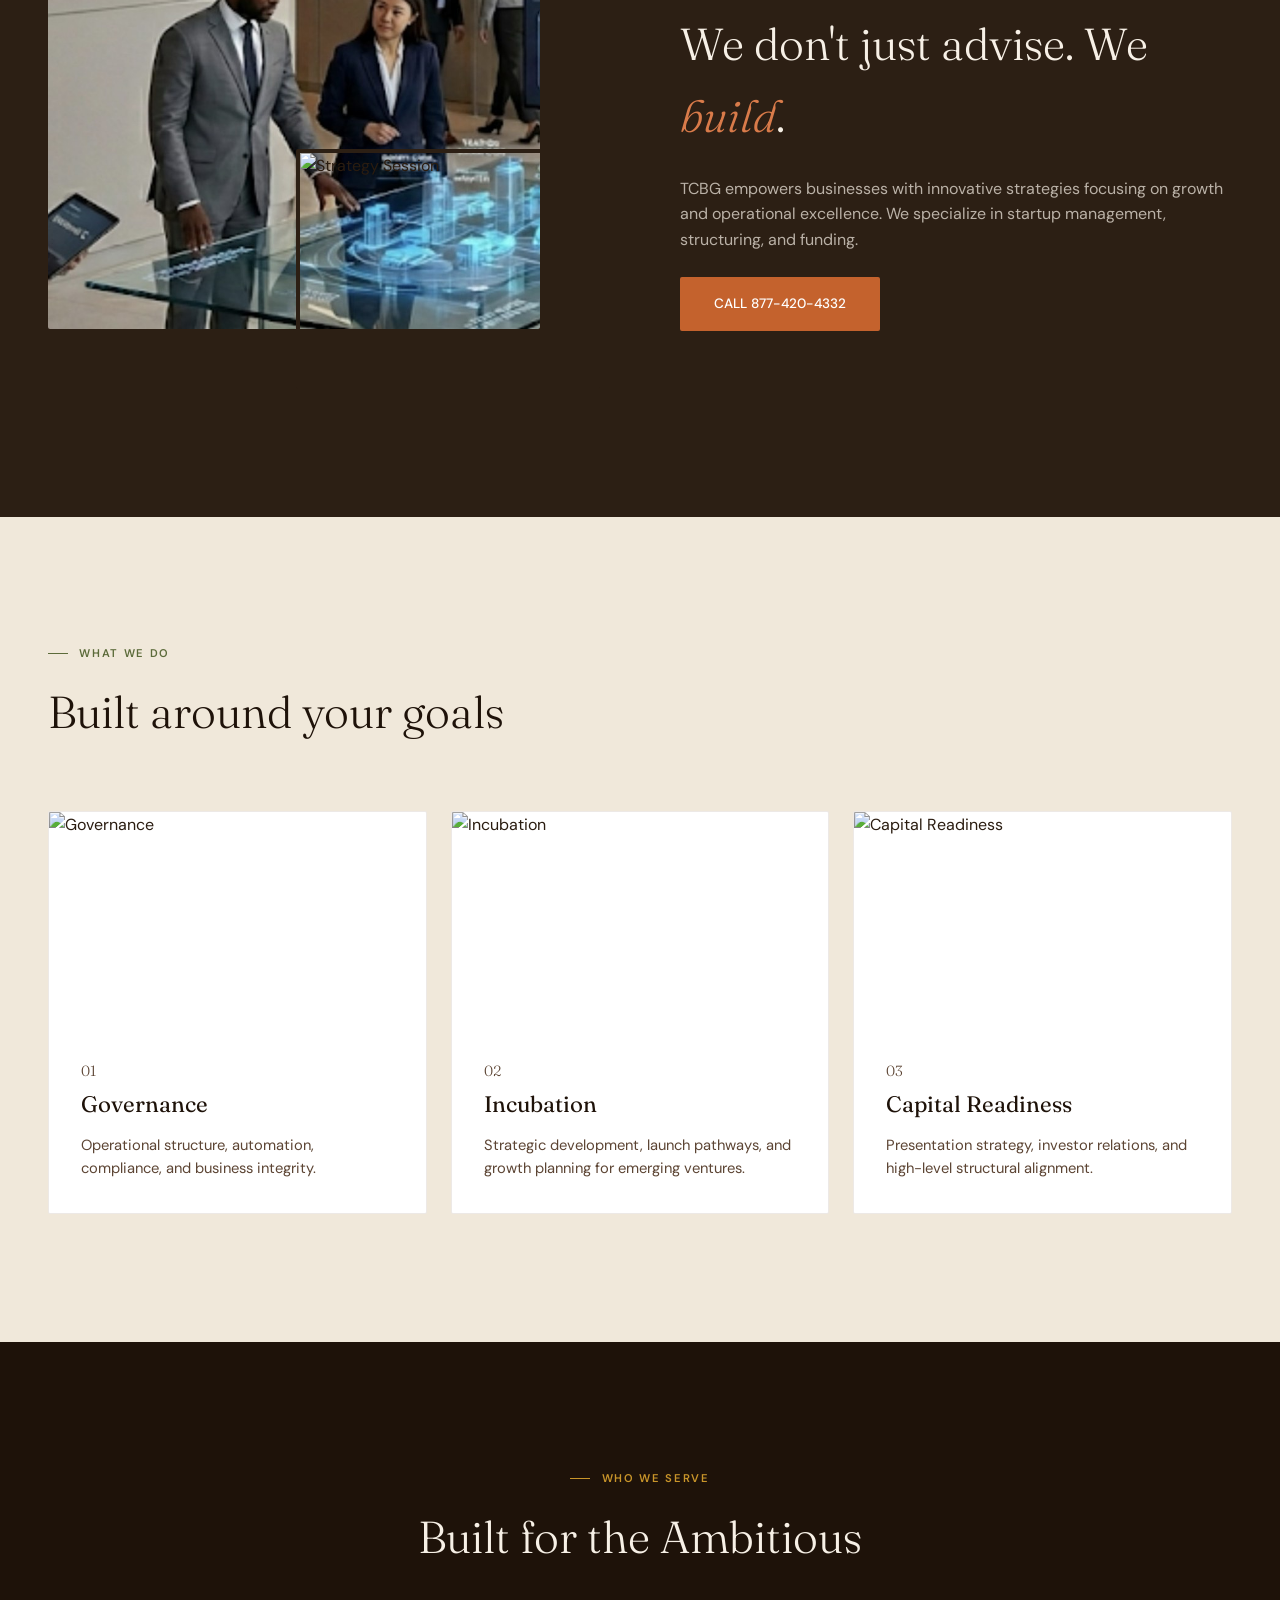
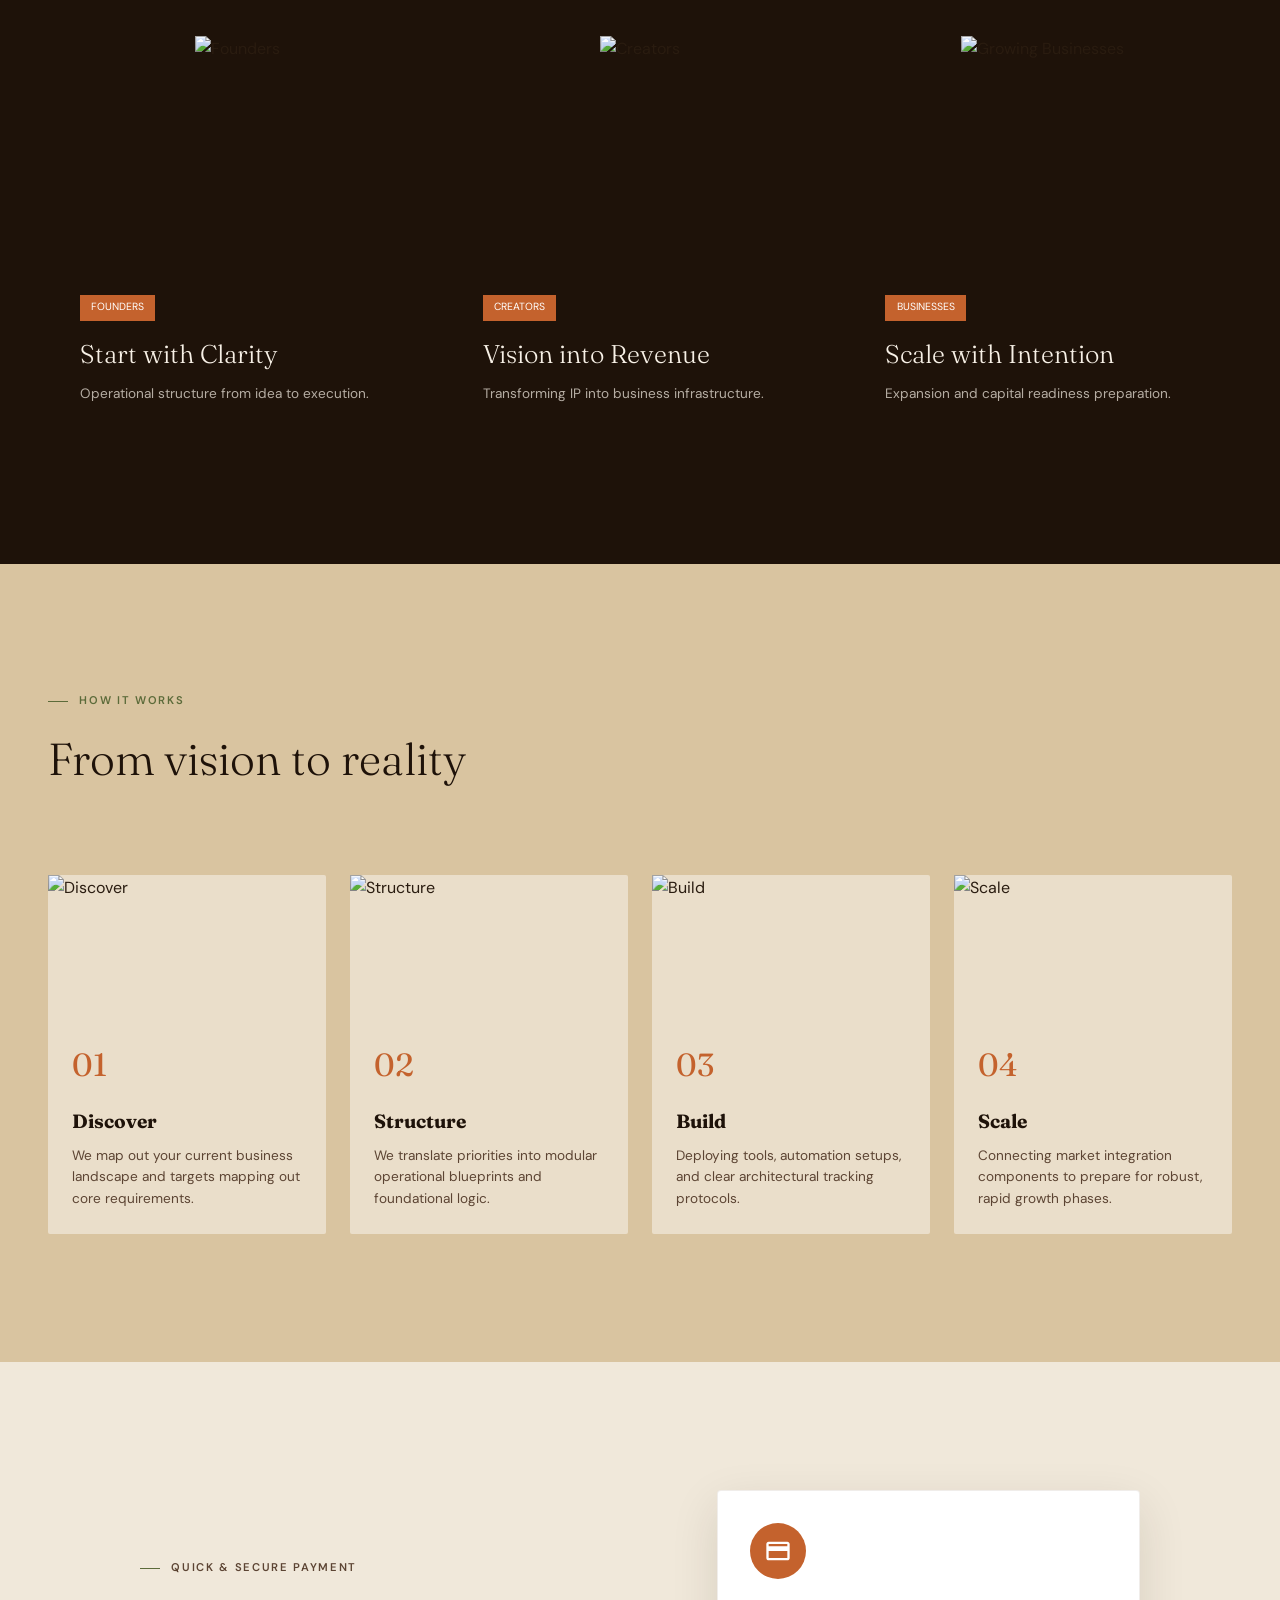
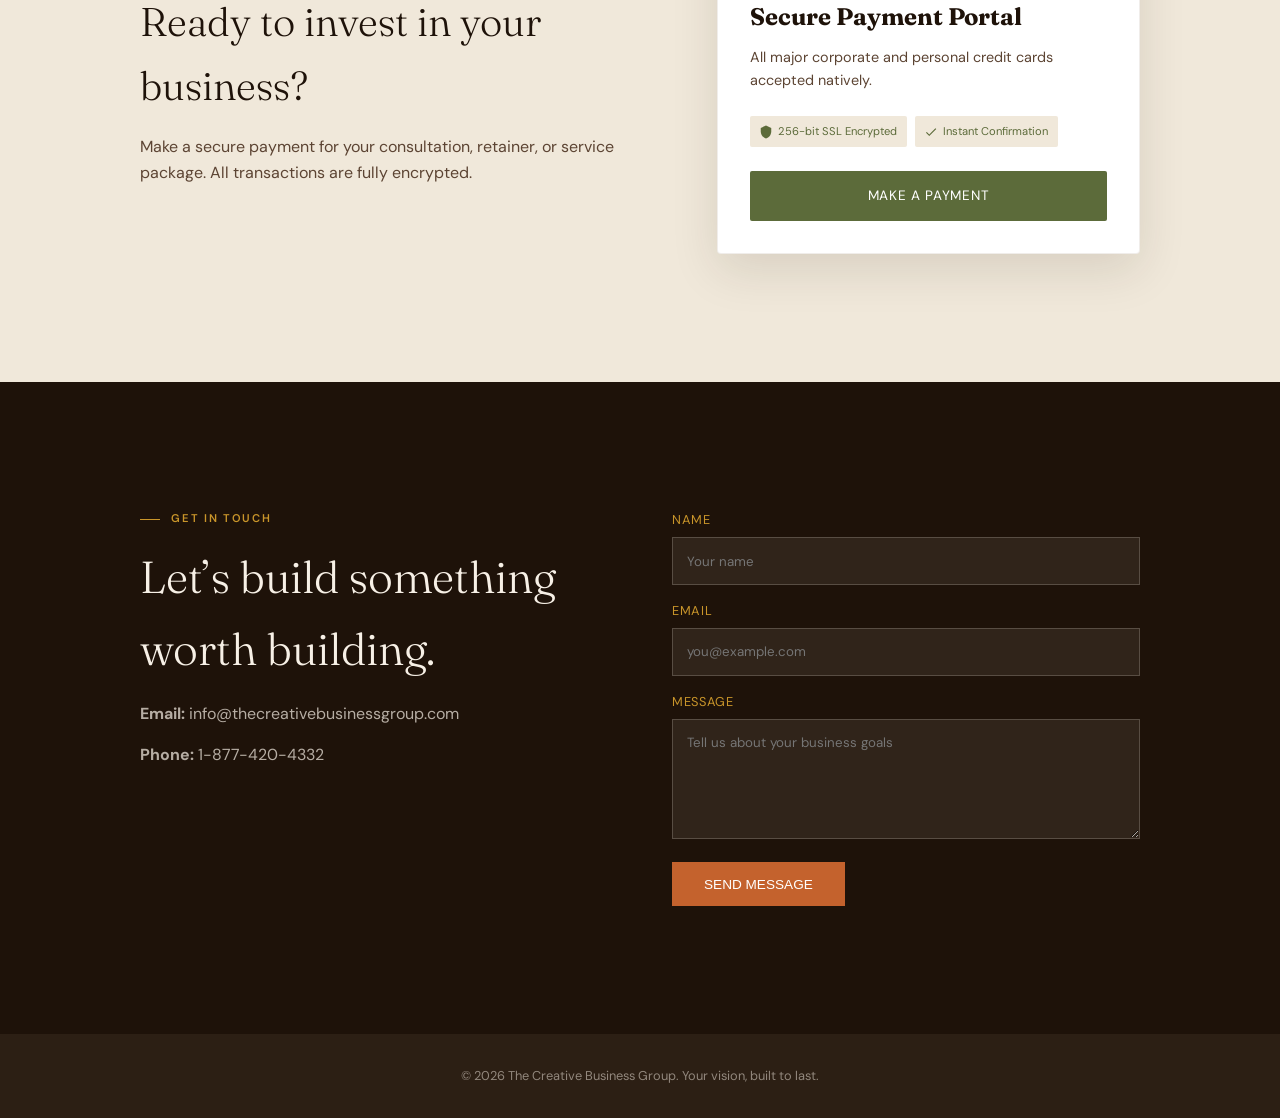
==== commit 92985375: "Replace Bunny iframe with local TCBG commercial video" ====
--- a/index.html
+++ b/index.html
@@ -55,51 +55,27 @@
   .hero-title em { font-style: italic; color: var(--terracotta-light); }
   .hero-sub { font-size: 1rem; color: rgba(247,240,230,0.7); max-width: 480px; margin-bottom: 2.5rem; }
   .hero-actions { display: flex; gap: 1rem; flex-wrap: wrap; }
-  
-  /* SLIDESHOW CONTAINER PANELS */
   .hero-visual { position: relative; height: 350px; }
   .hero-photo-main { position: absolute; top: 0; left: 0; width: 85%; height: 85%; border-radius: 2px; overflow: hidden; box-shadow: 0 20px 60px rgba(0,0,0,0.4); background: var(--deep2); }
   .hero-photo-accent { position: absolute; bottom: 0; right: 0; width: 50%; height: 50%; border-radius: 2px; overflow: hidden; border: 3px solid var(--deep); box-shadow: 0 12px 40px rgba(0,0,0,0.4); background: var(--deep2); z-index: 10; }
-  
-  .hero-photo-main img, .hero-photo-accent img {
-    position: absolute; inset: 0; width: 100%; height: 100%; object-fit: cover;
-    opacity: 0; transition: opacity 1.8s ease-in-out;
-  }
+  .hero-photo-main img, .hero-photo-accent img { position: absolute; inset: 0; width: 100%; height: 100%; object-fit: cover; opacity: 0; transition: opacity 1.8s ease-in-out; }
   .hero-photo-main img.active, .hero-photo-accent img.active { opacity: 1; }
-
-  /* BUTTONS */
   .btn-primary { background: var(--terracotta); color: #fff; padding: 0.9rem 2rem; border-radius: 2px; font-size: 0.85rem; font-weight: 500; text-decoration: none; text-transform: uppercase; border: 2px solid var(--terracotta); transition: 0.2s; display: inline-flex; align-items: center; justify-content: center; gap: 0.5rem; }
   .btn-primary:hover { background: transparent; color: var(--terracotta-light); border-color: var(--terracotta-light); }
   .btn-ghost { background: transparent; color: var(--cream); padding: 0.9rem 2rem; border-radius: 2px; border: 2px solid rgba(247,240,230,0.3); font-size: 0.85rem; text-decoration: none; text-transform: uppercase; transition: 0.2s; display: inline-flex; align-items: center; justify-content: center; }
   .btn-ghost:hover { border-color: var(--cream); }
-
-  /* MARQUEE */
   .marquee-bar { background: var(--terracotta); overflow: hidden; padding: 0.8rem 0; }
   .marquee-track { display: flex; gap: 3rem; white-space: nowrap; animation: marquee 30s linear infinite; }
   .marquee-item { font-size: 0.75rem; font-weight: 500; text-transform: uppercase; color: #fff; letter-spacing: 0.1em; }
   @keyframes marquee { from { transform: translateX(0); } to { transform: translateX(-50%); } }
-
-  /* SECTIONS */
   section { padding: 8rem 3rem; }
   .section-label { font-size: 0.7rem; letter-spacing: 0.15em; text-transform: uppercase; color: var(--moss); font-weight: 600; margin-bottom: 0.8rem; display: flex; align-items: center; gap: 0.7rem; }
   .section-label::before { content: ''; display: block; width: 20px; height: 1px; background: var(--moss); }
-  
-  /* VIDEO INFRASTRUCTURE ENGINE */
   .video-section { background: var(--deep2); }
   .video-inner { max-width: 1200px; margin: 0 auto; display: grid; grid-template-columns: 1fr 1fr; gap: 4rem; align-items: center; }
   .video-text .section-label { color: var(--gold); }
   .video-text .section-label::before { background: var(--gold); }
-  .video-embed { 
-    width: 100%;
-    aspect-ratio: 16/9; 
-    background: var(--deep); 
-    border-radius: 2px; 
-    overflow: hidden; 
-    position: relative; 
-    box-shadow: 0 20px 50px rgba(0,0,0,0.5); 
-  }
-
-  /* ABOUT */
+  .video-embed { width: 100%; aspect-ratio: 16/9; background: var(--deep); border-radius: 2px; overflow: hidden; position: relative; box-shadow: 0 20px 50px rgba(0,0,0,0.5); }
   .about { background: var(--deep2); }
   .about-inner { max-width: 1200px; margin: 0 auto; display: grid; grid-template-columns: 1fr 1fr; gap: 5rem; align-items: center; }
   .about-photos { position: relative; height: 480px; }
@@ -112,8 +88,6 @@
   .about-text h2 { font-family: 'Fraunces', serif; font-size: 2.8rem; font-weight: 300; color: var(--cream); margin-bottom: 1.5rem; }
   .about-text h2 em { font-style: italic; color: var(--terracotta-light); }
   .about-text p { color: rgba(247,240,230,0.7); margin-bottom: 1.5rem; }
-
-  /* SERVICES */
   .services { background: var(--warm-white); }
   .services-inner { max-width: 1200px; margin: 0 auto; }
   .services-header { margin-bottom: 4rem; }
@@ -127,8 +101,6 @@
   .service-num { font-family: 'Fraunces', serif; font-size: 2.5rem; font-weight: 300; color: rgba(196,98,45,0.2); line-height: 1; margin-bottom: 0.5rem; }
   .service-body h3 { font-family: 'Fraunces', serif; font-size: 1.4rem; color: var(--deep); margin-bottom: 0.7rem; font-weight: 400; }
   .service-body p { font-size: 0.92rem; color: var(--text-light); }
-
-  /* AUDIENCE */
   .audience { background: var(--deep); text-align: center; }
   .audience-header { margin-bottom: 4rem; }
   .audience-header .section-label { justify-content: center; color: var(--gold); }
@@ -142,119 +114,56 @@
   .audience-tag { background: var(--terracotta); color: #fff; font-size: 0.65rem; text-transform: uppercase; padding: 0.3rem 0.7rem; margin-bottom: 0.8rem; align-self: flex-start; }
   .audience-card h3 { font-family: 'Fraunces', serif; font-size: 1.6rem; color: var(--cream); margin-bottom: 0.5rem; font-weight: 300; }
   .audience-card p { font-size: 0.85rem; color: rgba(247,240,230,0.7); }
-
-  /* PROCESS */
   .process { background: var(--sand); }
   .process-inner { max-width: 1200px; margin: 0 auto; }
   .process-header { margin-bottom: 5rem; }
   .process-header h2 { font-family: 'Fraunces', serif; font-size: 2.8rem; font-weight: 300; color: var(--deep); }
-  .process-grid { display: grid; grid-template-columns: repeat(4, 1fr); gap: 2rem; }
-  .process-step-img { height: 200px; border-radius: 2px; overflow: hidden; margin-bottom: 1.5rem; }
+  .process-grid { display: grid; grid-template-columns: repeat(4, 1fr); gap: 1.5rem; }
+  .process-step { background: rgba(247,240,230,0.6); padding: 1.5rem; border-radius: 2px; }
+  .process-step-img { height: 140px; margin: -1.5rem -1.5rem 1.5rem; overflow: hidden; }
   .process-step-img img { width: 100%; height: 100%; object-fit: cover; }
-  .step-num { font-family: 'Fraunces', serif; font-size: 3.5rem; font-weight: 300; color: var(--terracotta); opacity: 0.35; line-height: 1; margin-bottom: 0.5rem; }
-  .process-step h3 { font-family: 'Fraunces', serif; font-size: 1.25rem; color: var(--deep); margin-bottom: 0.6rem; font-weight: 400; }
-  .process-step p { font-size: 0.88rem; color: var(--text-light); }
-
-  /* PAYMENT GATEWAY */
-  .payment { background: var(--cream); padding: 7rem 3rem; }
-  .payment-inner { max-width: 860px; margin: 0 auto; }
-  .payment-grid { display: grid; grid-template-columns: 1fr 1fr; gap: 4rem; align-items: center; }
-  .payment-text h2 { font-family: 'Fraunces', serif; font-size: 2.4rem; font-weight: 300; color: var(--deep); margin: 0.5rem 0 1rem; }
-  .payment-text p { font-size: 0.95rem; color: var(--text-light); margin-bottom: 1.5rem; }
-  .payment-card { background: var(--deep2); border-radius: 4px; padding: 2.5rem; text-align: center; }
-  .payment-icon { width: 64px; height: 64px; border-radius: 50%; background: rgba(196,98,45,0.2); border: 2px solid var(--terracotta); display: flex; align-items: center; justify-content: center; margin: 0 auto 1.2rem; }
-  .payment-icon svg { fill: var(--terracotta); }
-  .payment-card h3 { font-family: 'Fraunces', serif; font-size: 1.4rem; font-weight: 300; color: var(--cream); margin-bottom: 0.8rem; }
-  .payment-card p { font-size: 0.85rem; color: rgba(247,240,230,0.6); margin-bottom: 1.5rem; }
-  .payment-badges { display: flex; flex-direction: column; gap: 0.6rem; margin-bottom: 1.5rem; align-items: flex-start; }
-  .payment-badge { display: flex; align-items: center; gap: 0.5rem; font-size: 0.78rem; color: rgba(247,240,230,0.6); text-align: left; }
-  .payment-badge svg { fill: var(--moss); flex-shrink: 0; }
-  
-  /* Added text-decoration: none; to prevent anchor link styling distortions */
-  .pay-btn { width: 100%; background: var(--moss); color: #fff; padding: 0.9rem; border-radius: 2px; border: none; font-family: inherit; font-size: 0.88rem; font-weight: 500; letter-spacing: 0.06em; text-transform: uppercase; cursor: pointer; transition: background 0.2s; display: flex; align-items: center; justify-content: center; gap: 0.6rem; text-decoration: none; }
-  .pay-btn:hover { background: var(--bark); }
-
-  /* CONTACT FORM */
-  .contact { background: var(--warm-white); }
-  .contact-inner { max-width: 1100px; margin: 0 auto; display: grid; grid-template-columns: 1fr 1.2fr; gap: 5rem; }
-  .contact-info h2 { font-family: 'Fraunces', serif; font-size: 2.4rem; font-weight: 300; color: var(--deep); margin-bottom: 2rem; }
-  .form-group { margin-bottom: 1rem; display: flex; flex-direction: column; gap: 0.4rem; }
-  .form-group label { font-size: 0.7rem; text-transform: uppercase; color: var(--text-light); letter-spacing: 0.05em; }
-  .form-group input, .form-group textarea, .form-group select { padding: 0.8rem; border: 1px solid rgba(107,76,53,0.2); border-radius: 2px; font-family: inherit; font-size: 0.93rem; color: var(--deep); background: #fff; }
-  .form-group input:focus, .form-group textarea:focus, .form-group select:focus { outline: none; border-color: var(--terracotta); }
-  
-  /* FOOTER 3-COLUMN SYSTEM */
-  footer { 
-    background: var(--deep); 
-    padding: 2.5rem 3rem; 
-    display: flex; 
-    align-items: center; 
-    justify-content: space-between; 
-    border-top: 1px solid rgba(201,149,42,0.2); 
-  }
-  .footer-copy { 
-    font-size: 0.82rem; 
-    color: rgba(247,240,230,0.45); 
-    flex: 1; 
-    text-align: left; 
-  }
-  .footer-credit { 
-    flex: 1; 
-    text-align: center; 
-  }
-  .footer-credit a { 
-    font-size: 0.8rem; 
-    color: var(--gold); 
-    text-decoration: none; 
-    transition: opacity 0.2s; 
-  }
-  .footer-credit a:hover { 
-    opacity: 0.8; 
-  }
-  .footer-links { 
-    display: flex; 
-    gap: 1.5rem; 
-    align-items: center; 
-    flex-wrap: wrap; 
-    flex: 1; 
-    justify-content: flex-end; 
-  }
-  .footer-links a { 
-    font-size: 0.8rem; 
-    color: rgba(247,240,230,0.45); 
-    text-decoration: none; 
-    transition: color 0.2s; 
-  }
-  .footer-links a:hover { 
-    color: var(--gold); 
-  }
-
-  /* RESPONSIVE ALIGNMENT OVERHAUL */
-  @media (max-width: 960px) {
-    nav { padding: 1rem 1.25rem; } .nav-links { display: none; }
-    section, .payment { padding: 4rem 1.25rem !important; }
-    .hero-content { padding: 3rem 1.25rem 4rem !important; }
-    .hero-content, .about-inner, .services-grid, .audience-grid, .process-grid, .video-inner, .payment-grid, .contact-inner { grid-template-columns: 1fr !important; gap: 3rem !important; text-align: left !important; }
-    
-    /* Hero Buttons Responsive Patch */
-    .hero-actions { flex-direction: column; width: 100%; gap: 0.8rem; }
-    .btn-primary, .btn-ghost { width: 100% !important; display: flex !important; justify-content: center !important; text-align: center !important; }
-    
-    .audience-header .section-label { justify-content: flex-start !important; }
-    .hero-visual, .about-photos { height: 320px !important; margin-top: 1rem; }
-    .hero-photo-main, .about-photo-1 { width: 90% !important; height: 90% !important; }
-    .hero-photo-accent, .about-photo-2 { width: 55% !important; height: 55% !important; }
-    
-    /* Mobile Footer Stack Adjustment */
-    footer { flex-direction: column; text-align: center; gap: 1.2rem; padding: 2rem 1.25rem; }
-    .footer-copy, .footer-credit, .footer-links { flex: none; text-align: center; justify-content: center; }
+  .step-num { font-family: 'Fraunces', serif; font-size: 2rem; color: var(--terracotta); margin-bottom: 1rem; }
+  .process-step h3 { font-family: 'Fraunces', serif; font-size: 1.2rem; color: var(--deep); margin-bottom: 0.5rem; }
+  .process-step p:not(.step-num) { font-size: 0.85rem; color: var(--text-light); }
+  .payment { background: var(--warm-white); }
+  .payment-inner { max-width: 1000px; margin: 0 auto; }
+  .payment-grid { display: grid; grid-template-columns: 1fr 0.8fr; gap: 3rem; align-items: center; }
+  .payment-text h2 { font-family: 'Fraunces', serif; font-size: 2.5rem; font-weight: 300; color: var(--deep); margin-bottom: 1rem; }
+  .payment-text p { color: var(--text-light); }
+  .payment-card { background: #fff; border-radius: 4px; padding: 2rem; box-shadow: 0 16px 48px rgba(44,31,20,0.12); border: 1px solid rgba(107,76,53,0.1); }
+  .payment-icon { width: 56px; height: 56px; background: var(--terracotta); color: #fff; display: flex; align-items: center; justify-content: center; border-radius: 50%; margin-bottom: 1.2rem; }
+  .payment-icon svg { fill: currentColor; }
+  .payment-card h3 { font-family: 'Fraunces', serif; font-size: 1.5rem; color: var(--deep); margin-bottom: 0.6rem; }
+  .payment-card p { font-size: 0.9rem; color: var(--text-light); margin-bottom: 1.5rem; }
+  .payment-badges { display: flex; flex-wrap: wrap; gap: 0.5rem; margin-bottom: 1.5rem; }
+  .payment-badge { display: flex; align-items: center; gap: 0.3rem; background: var(--warm-white); color: var(--moss); font-size: 0.7rem; padding: 0.4rem 0.6rem; border-radius: 2px; }
+  .payment-badge svg { fill: currentColor; }
+  .pay-btn { display: block; text-align: center; background: var(--moss); color: #fff; padding: 0.9rem 1.4rem; text-decoration: none; text-transform: uppercase; font-size: 0.85rem; letter-spacing: 0.05em; border-radius: 2px; transition: 0.2s; }
+  .pay-btn:hover { background: var(--deep); }
+  .contact { background: var(--deep); color: var(--cream); }
+  .contact-inner { max-width: 1000px; margin: 0 auto; display: grid; grid-template-columns: 1fr 1fr; gap: 4rem; }
+  .contact h2 { font-family: 'Fraunces', serif; font-size: 2.8rem; font-weight: 300; margin-bottom: 1rem; }
+  .contact p { color: rgba(247,240,230,0.7); }
+  .contact .section-label { color: var(--gold); }
+  .contact .section-label::before { background: var(--gold); }
+  .form-group { margin-bottom: 1rem; }
+  .form-group label { display: block; font-size: 0.8rem; text-transform: uppercase; letter-spacing: 0.05em; margin-bottom: 0.4rem; color: var(--gold); }
+  input, textarea { width: 100%; padding: 0.9rem; background: rgba(247,240,230,0.08); border: 1px solid rgba(247,240,230,0.2); color: var(--cream); font-family: inherit; }
+  textarea { min-height: 120px; resize: vertical; }
+  button { background: var(--terracotta); color: #fff; border: none; padding: 0.9rem 2rem; text-transform: uppercase; font-size: 0.85rem; cursor: pointer; transition: 0.2s; }
+  button:hover { background: var(--bark); }
+  footer { background: var(--deep2); color: rgba(247,240,230,0.5); text-align: center; padding: 2rem; font-size: 0.8rem; }
+  @media (max-width: 900px) {
+    nav { padding: 1rem 1.5rem; }
+    .nav-links { display: none; }
+    .hero-content, .video-inner, .about-inner, .payment-grid, .contact-inner { grid-template-columns: 1fr; }
+    .hero-visual { height: 300px; }
+    .services-grid, .audience-grid, .process-grid { grid-template-columns: 1fr; }
+    section { padding: 5rem 1.5rem; }
   }
 </style>
 </head>
 <body>
-
-<audio id="bgMusic" src="./TCBGThankYouSoulfulTheme.m4a"></audio>
-
 <nav>
   <a href="#" class="nav-logo">The Creative Business Group</a>
   <ul class="nav-links">
@@ -313,13 +222,10 @@
       <p style="color:rgba(247,240,230,0.7);">Watch how we turn creative vision into measurable business momentum through our three-pillar strategy.</p>
     </div>
     <div class="video-embed">
-      <iframe 
-        src="https://player.mediadelivery.net/embed/662569/1ef81bd0-bd13-427b-98c6-9529f28925ff?autoplay=false&loop=false&muted=false&preload=true&responsive=true" 
-        loading="lazy" 
-        style="border: 0; position: absolute; top: 0; left: 0; width: 100%; height: 100%;" 
-        allow="accelerometer; gyroscope; autoplay; encrypted-media; picture-in-picture;" 
-        allowfullscreen="true">
-      </iframe>
+      <video controls playsinline preload="metadata" style="border:0; position:absolute; top:0; left:0; width:100%; height:100%; object-fit:cover; background:#000;">
+        <source src="/assets/media/TCBG-commercial-web-optimized-720p.mp4" type="video/mp4">
+        Your browser does not support the video tag.
+      </video>
     </div>
   </div>
 </section>
@@ -350,290 +256,61 @@
       <h2>Built around your goals</h2>
     </div>
     <div class="services-grid">
-      <div class="service-card">
-        <div class="service-img"><img src="https://images.unsplash.com/photo-1542744173-8e7e53415bb0?w=800&q=80" alt="Governance" loading="lazy"></div>
-        <div class="service-body">
-          <p class="service-num">01</p>
-          <h3>Governance</h3>
-          <p>Operational structure, automation, compliance, and business integrity.</p>
-        </div>
-      </div>
-      <div class="service-card">
-        <div class="service-img"><img src="https://images.unsplash.com/photo-1559136555-9303baea8ebd?w=800&q=80" alt="Incubation" loading="lazy"></div>
-        <div class="service-body">
-          <p class="service-num">02</p>
-          <h3>Incubation</h3>
-          <p>Strategic development, launch pathways, and growth planning for emerging ventures.</p>
-        </div>
-      </div>
-      <div class="service-card">
-        <div class="service-img"><img src="https://images.unsplash.com/photo-1507003211169-0a1dd7228f2d?w=800&q=80" alt="Capital Readiness" loading="lazy"></div>
-        <div class="service-body">
-          <p class="service-num">03</p>
-          <h3>Capital Readiness</h3>
-          <p>Presentation strategy, investor relations, and high-level structural alignment.</p>
-        </div>
-      </div>
+      <div class="service-card"><div class="service-img"><img src="https://images.unsplash.com/photo-1542744173-8e7e53415bb0?w=800&q=80" alt="Governance" loading="lazy"></div><div class="service-body"><p class="service-num">01</p><h3>Governance</h3><p>Operational structure, automation, compliance, and business integrity.</p></div></div>
+      <div class="service-card"><div class="service-img"><img src="https://images.unsplash.com/photo-1559136555-9303baea8ebd?w=800&q=80" alt="Incubation" loading="lazy"></div><div class="service-body"><p class="service-num">02</p><h3>Incubation</h3><p>Strategic development, launch pathways, and growth planning for emerging ventures.</p></div></div>
+      <div class="service-card"><div class="service-img"><img src="https://images.unsplash.com/photo-1507003211169-0a1dd7228f2d?w=800&q=80" alt="Capital Readiness" loading="lazy"></div><div class="service-body"><p class="service-num">03</p><h3>Capital Readiness</h3><p>Presentation strategy, investor relations, and high-level structural alignment.</p></div></div>
     </div>
   </div>
 </section>
 
 <section class="audience">
-  <div class="audience-header">
-    <p class="section-label">Who We Serve</p>
-    <h2>Built for the Ambitious</h2>
-  </div>
+  <div class="audience-header"><p class="section-label">Who We Serve</p><h2>Built for the Ambitious</h2></div>
   <div class="audience-grid">
-    <div class="audience-card">
-      <img src="https://images.unsplash.com/photo-1519085360753-af0119f7cbe7?w=800&q=80" alt="Founders" loading="lazy">
-      <div class="audience-overlay">
-        <span class="audience-tag">Founders</span>
-        <h3>Start with Clarity</h3>
-        <p>Operational structure from idea to execution.</p>
-      </div>
-    </div>
-    <div class="audience-card">
-      <img src="https://images.unsplash.com/photo-1598488035139-bdbb2231ce04?w=800&q=80" alt="Creators" loading="lazy">
-      <div class="audience-overlay">
-        <span class="audience-tag">Creators</span>
-        <h3>Vision into Revenue</h3>
-        <p>Transforming IP into business infrastructure.</p>
-      </div>
-    </div>
-    <div class="audience-card">
-      <img src="https://images.unsplash.com/photo-1556761175-4b46a572b786?w=800&q=80" alt="Growing Businesses" loading="lazy">
-      <div class="audience-overlay">
-        <span class="audience-tag">Businesses</span>
-        <h3>Scale with Intention</h3>
-        <p>Expansion and capital readiness preparation.</p>
-      </div>
-    </div>
+    <div class="audience-card"><img src="https://images.unsplash.com/photo-1519085360753-af0119f7cbe7?w=800&q=80" alt="Founders" loading="lazy"><div class="audience-overlay"><span class="audience-tag">Founders</span><h3>Start with Clarity</h3><p>Operational structure from idea to execution.</p></div></div>
+    <div class="audience-card"><img src="https://images.unsplash.com/photo-1598488035139-bdbb2231ce04?w=800&q=80" alt="Creators" loading="lazy"><div class="audience-overlay"><span class="audience-tag">Creators</span><h3>Vision into Revenue</h3><p>Transforming IP into business infrastructure.</p></div></div>
+    <div class="audience-card"><img src="https://images.unsplash.com/photo-1556761175-4b46a572b786?w=800&q=80" alt="Growing Businesses" loading="lazy"><div class="audience-overlay"><span class="audience-tag">Businesses</span><h3>Scale with Intention</h3><p>Expansion and capital readiness preparation.</p></div></div>
   </div>
 </section>
 
 <section class="process" id="process">
   <div class="process-inner">
-    <div class="process-header">
-      <p class="section-label">How It Works</p>
-      <h2>From vision to reality</h2>
-    </div>
+    <div class="process-header"><p class="section-label">How It Works</p><h2>From vision to reality</h2></div>
     <div class="process-grid">
-      <div class="process-step">
-        <div class="process-step-img"><img src="https://images.unsplash.com/photo-1522202176988-66273c2fd55f?w=600&q=80" alt="Discover" loading="lazy"></div>
-        <p class="step-num">01</p>
-        <h3>Discover</h3>
-        <p>We map out your current business landscape and targets mapping out core requirements.</p>
-      </div>
-      <div class="process-step">
-        <div class="process-step-img"><img src="https://images.unsplash.com/photo-1531403009284-440f080d1e12?w=600&q=80" alt="Structure" loading="lazy"></div>
-        <p class="step-num">02</p>
-        <h3>Structure</h3>
-        <p>We translate priorities into modular operational blueprints and foundational logic.</p>
-      </div>
-      <div class="process-step">
-        <div class="process-step-img"><img src="https://images.unsplash.com/photo-1600880292203-757bb62b4baf?w=600&q=80" alt="Build" loading="lazy"></div>
-        <p class="step-num">03</p>
-        <h3>Build</h3>
-        <p>Deploying tools, automation setups, and clear architectural tracking protocols.</p>
-      </div>
-      <div class="process-step">
-        <div class="process-step-img"><img src="https://images.unsplash.com/photo-1519389950473-47ba0277781c?w=600&q=80" alt="Scale" loading="lazy"></div>
-        <p class="step-num">04</p>
-        <h3>Scale</h3>
-        <p>Connecting market integration components to prepare for robust, rapid growth phases.</p>
-      </div>
+      <div class="process-step"><div class="process-step-img"><img src="https://images.unsplash.com/photo-1522202176988-66273c2fd55f?w=600&q=80" alt="Discover" loading="lazy"></div><p class="step-num">01</p><h3>Discover</h3><p>We map out your current business landscape and targets mapping out core requirements.</p></div>
+      <div class="process-step"><div class="process-step-img"><img src="https://images.unsplash.com/photo-1531403009284-440f080d1e12?w=600&q=80" alt="Structure" loading="lazy"></div><p class="step-num">02</p><h3>Structure</h3><p>We translate priorities into modular operational blueprints and foundational logic.</p></div>
+      <div class="process-step"><div class="process-step-img"><img src="https://images.unsplash.com/photo-1600880292203-757bb62b4baf?w=600&q=80" alt="Build" loading="lazy"></div><p class="step-num">03</p><h3>Build</h3><p>Deploying tools, automation setups, and clear architectural tracking protocols.</p></div>
+      <div class="process-step"><div class="process-step-img"><img src="https://images.unsplash.com/photo-1519389950473-47ba0277781c?w=600&q=80" alt="Scale" loading="lazy"></div><p class="step-num">04</p><h3>Scale</h3><p>Connecting market integration components to prepare for robust, rapid growth phases.</p></div>
     </div>
   </div>
 </section>
 
 <section class="payment" id="payment">
-  <div class="payment-inner">
-    <div class="payment-grid">
-      <div class="payment-text">
-        <p class="section-label">Quick & Secure Payment</p>
-        <h2>Ready to invest in your business?</h2>
-        <p>Make a secure payment for your consultation, retainer, or service package. All transactions are fully encrypted.</p>
-      </div>
-      <div class="payment-card">
-        <div class="payment-icon">
-          <svg width="28" height="28" viewBox="0 0 24 24"><path d="M20 4H4c-1.11 0-2 .89-2 2v12c0 1.11.89 2 2 2h16c1.11 0 2-.89 2-2V6c0-1.11-.89-2-2-2zm0 14H4v-6h16v6zm0-10H4V6h16v2z"/></svg>
-        </div>
-        <h3>Secure Payment Portal</h3>
-        <p>All major corporate and personal credit cards accepted natively.</p>
-        <div class="payment-badges">
-          <div class="payment-badge">
-            <svg width="14" height="14" viewBox="0 0 24 24"><path d="M12 1L3 5v6c0 5.55 3.84 10.74 9 12 5.16-1.26 9-6.45 9-12V5l-9-4z"/></svg>
-            256-bit SSL Encrypted
-          </div>
-          <div class="payment-badge">
-            <svg width="14" height="14" viewBox="0 0 24 24"><path d="M9 16.17L4.83 12l-1.42 1.41L9 19 21 7l-1.41-1.41L9 16.17z"/></svg>
-            Instant Confirmation
-          </div>
-        </div>
-        <a href="https://link.clover.com/urlshortener/Q5wzY3" target="_blank" rel="noopener noreferrer" class="pay-btn">
-          Make a Payment
-        </a>
-      </div>
-    </div>
-  </div>
+  <div class="payment-inner"><div class="payment-grid"><div class="payment-text"><p class="section-label">Quick & Secure Payment</p><h2>Ready to invest in your business?</h2><p>Make a secure payment for your consultation, retainer, or service package. All transactions are fully encrypted.</p></div><div class="payment-card"><div class="payment-icon"><svg width="28" height="28" viewBox="0 0 24 24"><path d="M20 4H4c-1.11 0-2 .89-2 2v12c0 1.11.89 2 2 2h16c1.11 0 2-.89 2-2V6c0-1.11-.89-2-2-2zm0 14H4v-6h16v6zm0-10H4V6h16v2z"/></svg></div><h3>Secure Payment Portal</h3><p>All major corporate and personal credit cards accepted natively.</p><div class="payment-badges"><div class="payment-badge"><svg width="14" height="14" viewBox="0 0 24 24"><path d="M12 1L3 5v6c0 5.55 3.84 10.74 9 12 5.16-1.26 9-6.45 9-12V5l-9-4z"/></svg>256-bit SSL Encrypted</div><div class="payment-badge"><svg width="14" height="14" viewBox="0 0 24 24"><path d="M9 16.17L4.83 12l-1.42 1.41L9 19 21 7l-1.41-1.41L9 16.17z"/></svg>Instant Confirmation</div></div><a href="https://link.clover.com/urlshortener/Q5wzY3" target="_blank" rel="noopener noreferrer" class="pay-btn">Make a Payment</a></div></div></div>
 </section>
 
 <section class="contact" id="contact">
   <div class="contact-inner">
-    <div class="contact-info">
-      <p class="section-label">Get in Touch</p>
-      <h2>Let’s build something worth building.</h2>
-      <p style="margin-bottom:1rem;"><strong>Email:</strong> info@thecreativebusinessgroup.com</p>
-      <p><strong>Phone:</strong> 1-877-420-4332</p>
-    </div>
-    <form onsubmit="this.querySelector('button').innerText='Sent!'; return false;">
-      <div class="form-group"><label>Name</label><input type="text" placeholder="Jane Doe" required></div>
-      <div class="form-group"><label>Email</label><input type="email" placeholder="jane@company.com" required></div>
-      <div class="form-group"><label>Message</label><textarea rows="4" placeholder="How can we help?"></textarea></div>
-      <button type="submit" class="btn-primary" style="border:none; cursor:pointer;">Send Message</button>
-    </form>
-  </div>
-</section>
-
-<footer>
-  <p class="footer-copy">© 2026 The Creative Business Group Inc. All rights reserved.</p>
-  <div class="footer-credit">
-    <a href="https://www.creativeflow.one" target="_blank">Designed by creativeflow.one</a>
-  </div>
-  <div class="footer-links">
-    <a href="tel:18774204332">877-420-4332</a>
-    <a href="#about">About</a>
-  </div>
-</footer>
-
-<div class="chat-system-container" style="position: fixed; bottom: 2rem; right: 2rem; z-index: 200; font-family: 'DM Sans', sans-serif;">
-  
-  <div id="chatDrawer" style="display: none; flex-direction: column; position: absolute; bottom: 80px; right: 0; width: 360px; height: 480px; background: var(--deep2); border: 1px solid rgba(201,149,42,0.25); border-radius: 8px; box-shadow: 0 12px 40px rgba(0,0,0,0.6); overflow: hidden;">
-    <div style="background: var(--deep); padding: 1rem; border-bottom: 1px solid rgba(201,149,42,0.15); display: flex; justify-content: space-between; align-items: center;">
-      <span style="color: var(--cream); font-size: 0.9rem; font-weight: 500; letter-spacing: 0.05em;">TCBG ARCHITECTURAL NAVIGATOR</span>
-      <button onclick="toggleChatSystem()" style="background: transparent; border: none; color: rgba(247,240,230,0.5); cursor: pointer; font-size: 1.1rem;">✕</button>
-    </div>
-    <div id="chatStream" style="flex: 1; padding: 1.2rem; overflow-y: auto; display: flex; flex-direction: column; gap: 1rem; font-size: 0.88rem; color: rgba(247,240,230,0.85);">
-      <div style="background: rgba(196,98,45,0.1); border-left: 2px solid var(--terracotta); padding: 0.6rem 0.8rem; border-radius: 2px; max-width: 85%;">
-        Welcome to TCBG. How can we assist with your operational framework today?
-      </div>
-    </div>
-    <div style="padding: 0.8rem; background: var(--deep); border-top: 1px solid rgba(247,240,230,0.05); display: flex; gap: 0.5rem;">
-      <input type="text" id="chatInput" placeholder="Ask about architecture..." style="flex: 1; padding: 0.6rem; background: rgba(255,255,255,0.05); border: 1px solid rgba(107,76,53,0.4); border-radius: 2px; color: var(--cream); font-family: inherit; font-size: 0.85rem;" onkeypress="if(event.key === 'Enter') sendChatMessage()">
-      <button onclick="sendChatMessage()" style="background: var(--terracotta); border: none; color: white; padding: 0 1rem; border-radius: 2px; cursor: pointer; font-size: 0.8rem; font-weight: 500; text-transform: uppercase;">Send</button>
-    </div>
-  </div>
-
-  <button class="chat-toggle" onclick="toggleChatSystem()" style="width: 60px; height: 60px; border-radius: 50%; background: var(--terracotta); border: none; cursor: pointer; box-shadow: 0 8px 20px rgba(0,0,0,0.3); display: flex; align-items: center; justify-content: center; transition: 0.3s;">
-    <svg width="26" height="26" fill="white" viewBox="0 0 24 24"><path d="M20 2H4c-1.1 0-2 .9-2 2v18l4-4h14c1.1 0 2-.9 2-2V4c0-1.1-.9-2-2-2z"/></svg>
-  </button>
-</div>
+    <div class="contact-info"><p class="section-label">Get in Touch</p><h2>Let’s build something worth building.</h2><p style="margin-bottom:1rem;"><strong>Email:</strong> info@thecreativebusinessgroup.com</p><p><strong>Phone:</strong> 1-877-420-4332</p></div>
+    <form onsubmit="this.querySelector('button').innerText='Sent!'; return false;"><div class="form-group"><label>Name</label><input type="text" placeholder="Your name"></div><div class="form-group"><label>Email</label><input type="email" placeholder="you@example.com"></div><div class="form-group"><label>Message</label><textarea placeholder="Tell us about your business goals"></textarea></div><button type="submit">Send Message</button></form>
+  </div>
+</section>
+
+<footer>© 2026 The Creative Business Group. Your vision, built to last.</footer>
 
 <script>
-  function startHeroSlideshows() {
-    const mainImages = document.querySelectorAll('.hero-photo-main img');
-    const accentImages = document.querySelectorAll('.hero-photo-accent img');
-    
-    let mainIndex = 0;
-    let accentIndex = 0;
-
+  function runSlideshow(containerId, interval) {
+    const container = document.getElementById(containerId);
+    if (!container) return;
+    const slides = container.querySelectorAll('img');
+    let index = 0;
     setInterval(() => {
-      mainImages[mainIndex].classList.remove('active');
-      mainIndex = (mainIndex + 1) % mainImages.length;
-      mainImages[mainIndex].classList.add('active');
-    }, 4500);
-
-    setTimeout(() => {
-      setInterval(() => {
-        accentImages[accentIndex].classList.remove('active');
-        accentIndex = (accentIndex + 1) % accentImages.length;
-        accentImages[accentIndex].classList.add('active');
-      }, 4500);
-    }, 2250);
-  }
-
-  function initAmbientAudio() {
-    const audio = document.getElementById('bgMusic');
-    if (!audio) return;
-    audio.volume = 0.3; 
-
-    const fireAudioOnInteraction = () => {
-      audio.play()
-        .then(() => {
-          document.removeEventListener('click', fireAudioOnInteraction);
-          document.removeEventListener('touchstart', fireAudioOnInteraction);
-          document.removeEventListener('scroll', fireAudioOnInteraction);
-        })
-        .catch(err => console.log("Ambient layout framework ready."));
-    };
-
-    document.addEventListener('click', fireAudioOnInteraction);
-    document.addEventListener('touchstart', fireAudioOnInteraction);
-    document.addEventListener('scroll', fireAudioOnInteraction);
-  }
-
-  /* NATIVE CHATBOT CONTROLLERS */
-  function toggleChatSystem() {
-    const drawer = document.getElementById('chatDrawer');
-    if (drawer.style.display === 'none' || drawer.style.display === '') {
-      drawer.style.display = 'flex';
-      document.getElementById('chatInput').focus();
-    } else {
-      drawer.style.display = 'none';
-    }
-  }
-
-  async function sendChatMessage() {
-    const input = document.getElementById('chatInput');
-    const stream = document.getElementById('chatStream');
-    const messageText = input.value.trim();
-    
-    if (!messageText) return;
-
-    const userBubble = document.createElement('div');
-    userBubble.style.cssText = "background: rgba(255,255,255,0.05); padding: 0.6rem 0.8rem; border-radius: 2px; max-width: 85%; align-self: flex-end; margin-left: auto; text-align: right;";
-    userBubble.innerText = messageText;
-    stream.appendChild(userBubble);
-    
-    input.value = '';
-    stream.scrollTop = stream.scrollHeight;
-
-    const systemLoadingBubble = document.createElement('div');
-    systemLoadingBubble.style.cssText = "color: var(--gold); font-style: italic;";
-    systemLoadingBubble.innerText = "Analyzing framework...";
-    stream.appendChild(systemLoadingBubble);
-
-    try {
-      const response = await fetch('https://api.yourdomain.com/v1/chat', {
-        method: 'POST',
-        headers: { 'Content-Type': 'application/json' },
-        body: JSON.stringify({ message: messageText })
-      });
-      
-      const data = await response.json();
-      stream.removeChild(systemLoadingBubble);
-
-      const systemBubble = document.createElement('div');
-      systemBubble.style.cssText = "background: rgba(196,98,45,0.1); border-left: 2px solid var(--terracotta); padding: 0.6rem 0.8rem; border-radius: 2px; max-width: 85%;";
-      systemBubble.innerText = data.reply || "Transmission cleared.";
-      stream.appendChild(systemBubble);
-
-    } catch (error) {
-      stream.removeChild(systemLoadingBubble);
-      const errorBubble = document.createElement('div');
-      errorBubble.style.cssText = "color: var(--terracotta-light); font-size: 0.8rem;";
-      errorBubble.innerText = "Connection initialized. Backend payload offline.";
-      stream.appendChild(errorBubble);
-    }
-
-    stream.scrollTop = stream.scrollHeight;
-  }
-
-  window.addEventListener('DOMContentLoaded', () => {
-    startHeroSlideshows();
-    initAmbientAudio();
-  });
+      slides[index].classList.remove('active');
+      index = (index + 1) % slides.length;
+      slides[index].classList.add('active');
+    }, interval);
+  }
+  runSlideshow('mainSlideshow', 4200);
+  runSlideshow('accentSlideshow', 5200);
 </script>
-
 </body>
 </html>
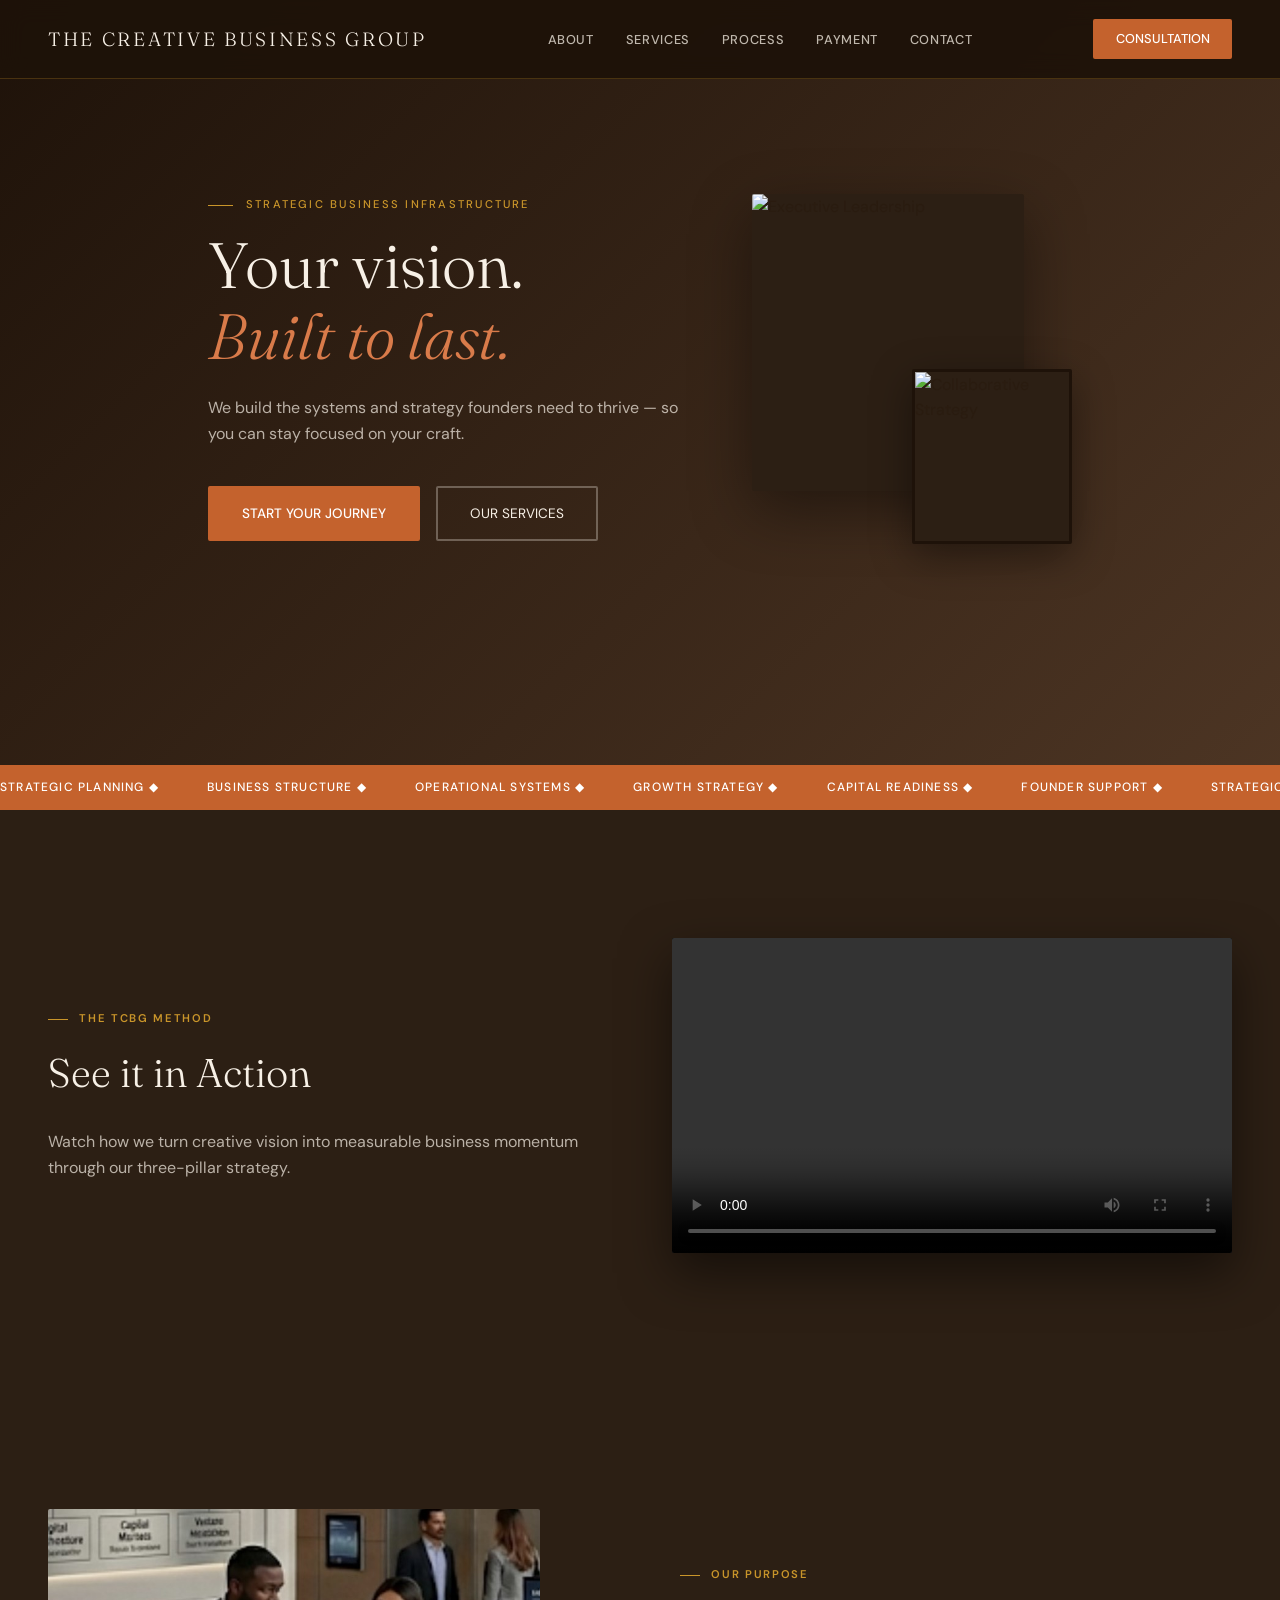
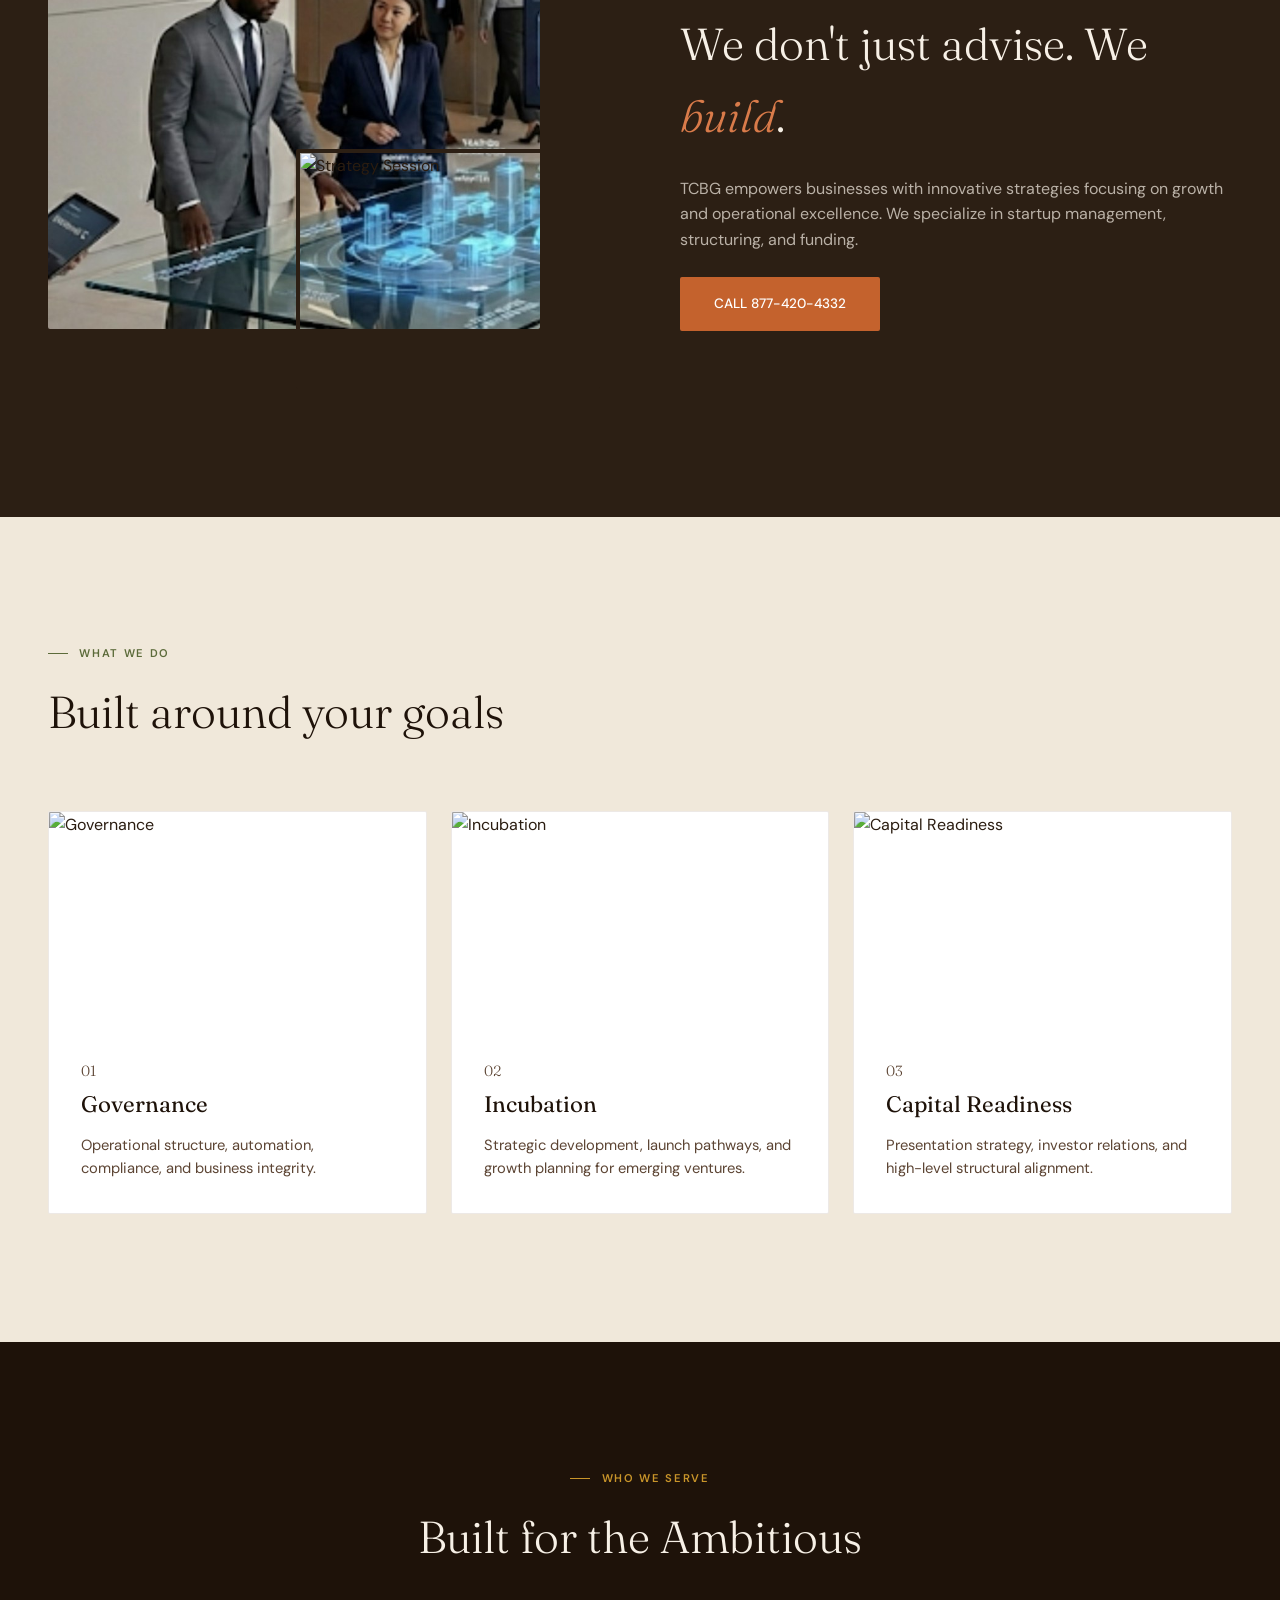
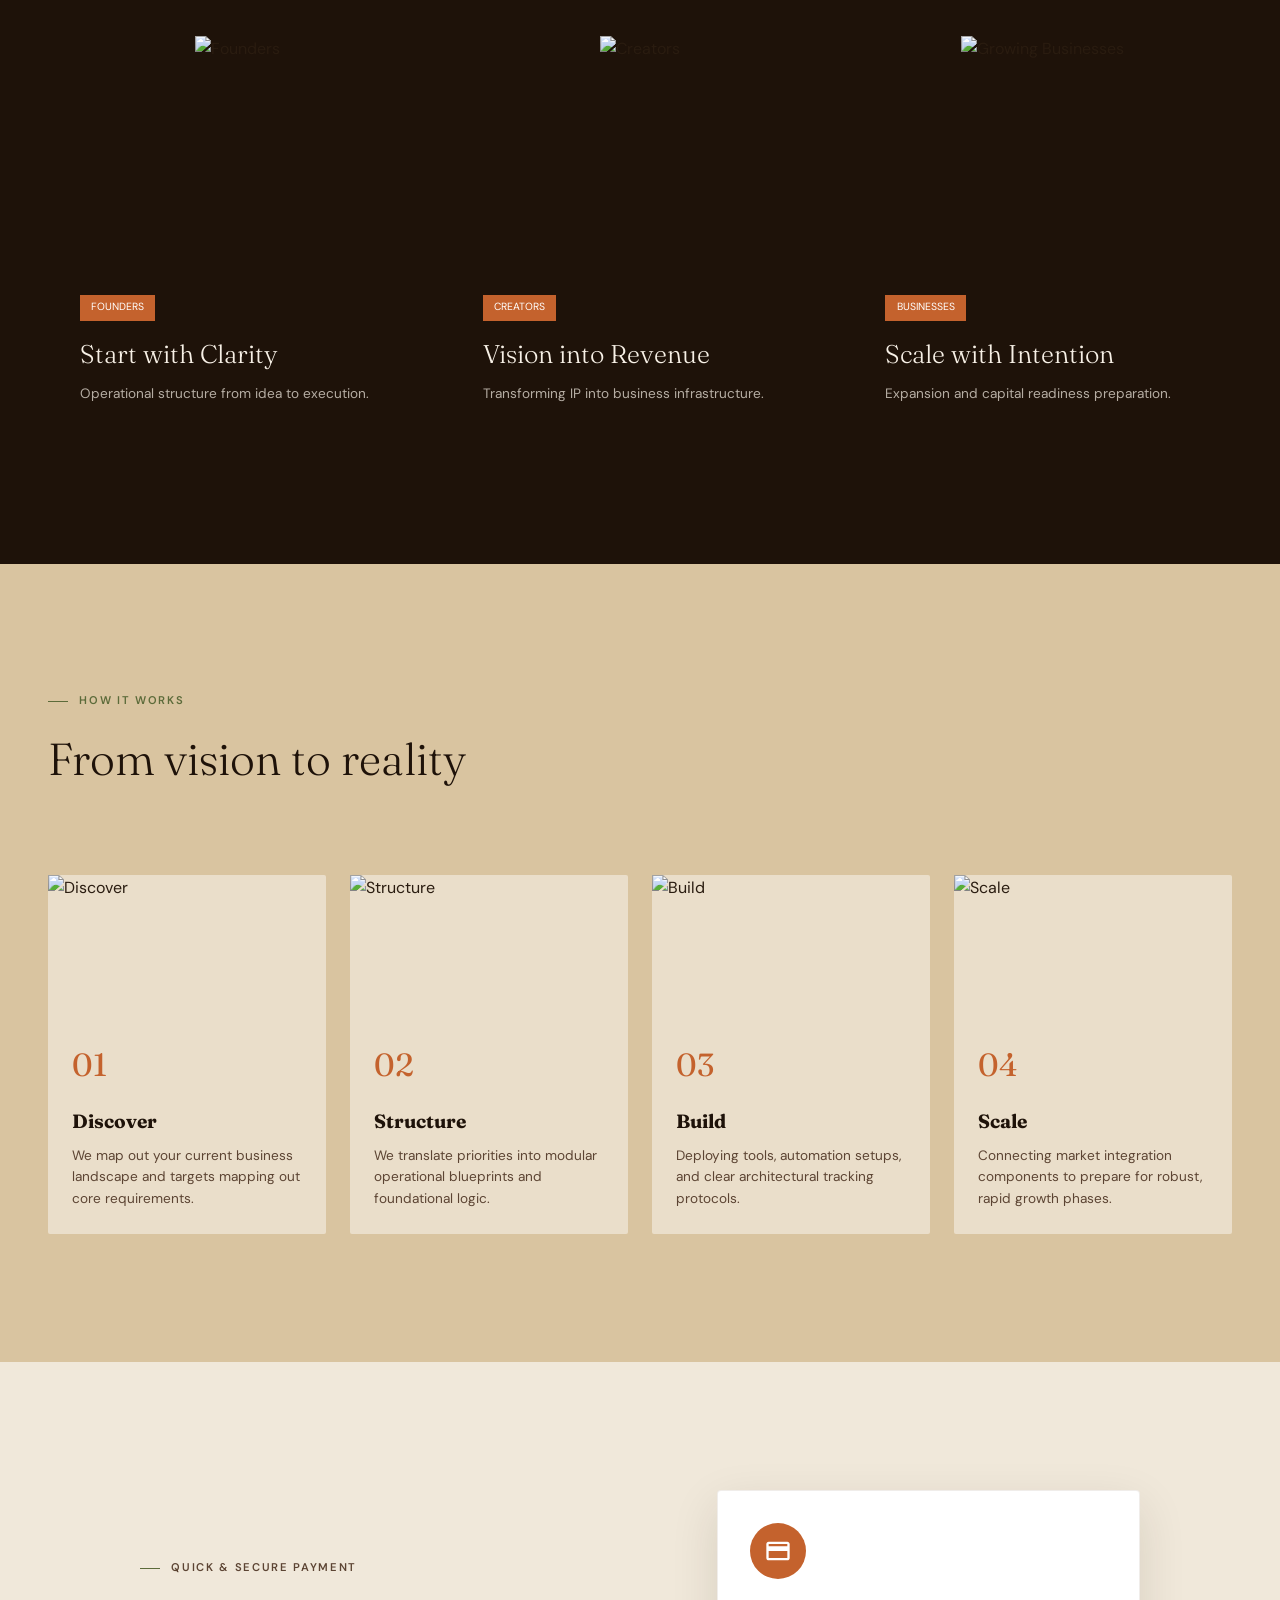
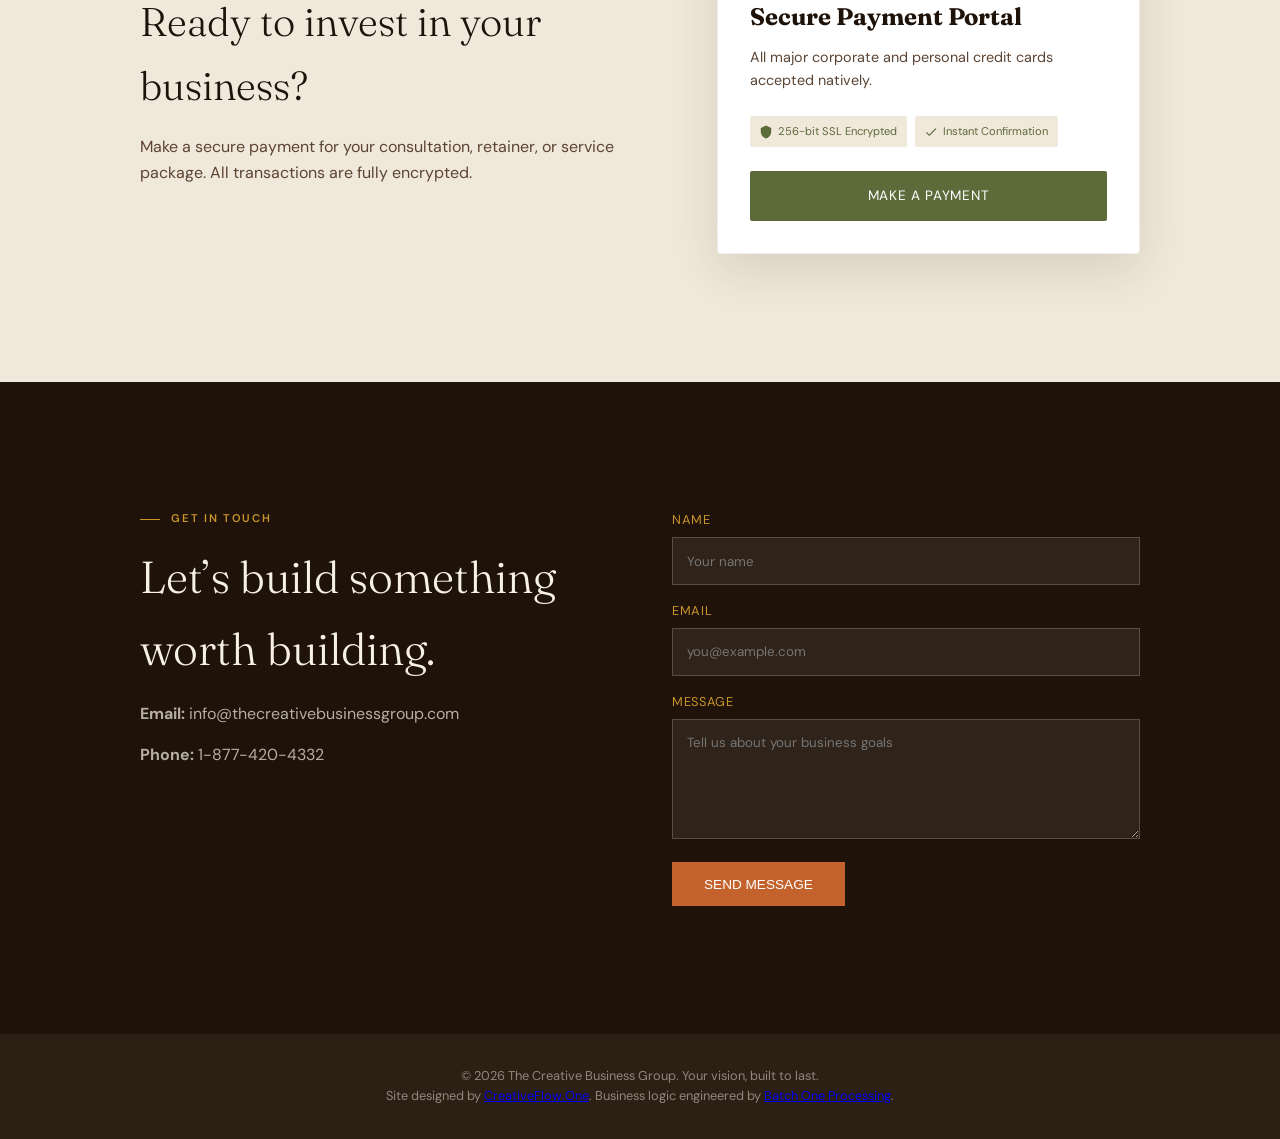
==== commit 2376d9bc: "Update index.html" ====
--- a/index.html
+++ b/index.html
@@ -223,7 +223,7 @@
     </div>
     <div class="video-embed">
       <video controls playsinline preload="metadata" style="border:0; position:absolute; top:0; left:0; width:100%; height:100%; object-fit:cover; background:#000;">
-        <source src="/assets/media/TCBG-commercial-web-optimized-720p.mp4" type="video/mp4">
+        <source src="/assets/TCBG-commercial-web-optimized-720p.mp4" type="video/mp4">
         Your browser does not support the video tag.
       </video>
     </div>
@@ -295,8 +295,14 @@
   </div>
 </section>
 
-<footer>© 2026 The Creative Business Group. Your vision, built to last.</footer>
-
+
+<footer>
+  <div>© 2026 The Creative Business Group. Your vision, built to last.</div>
+  <div class="footer-credit">
+    Site designed by <a href="https://www.creativeflow.one">CreativeFlow.One</a>.
+    Business logic engineered by <a href="https://batchoneprocessing.com">Batch One Processing</a>.
+  </div>
+</footer>
 <script>
   function runSlideshow(containerId, interval) {
     const container = document.getElementById(containerId);
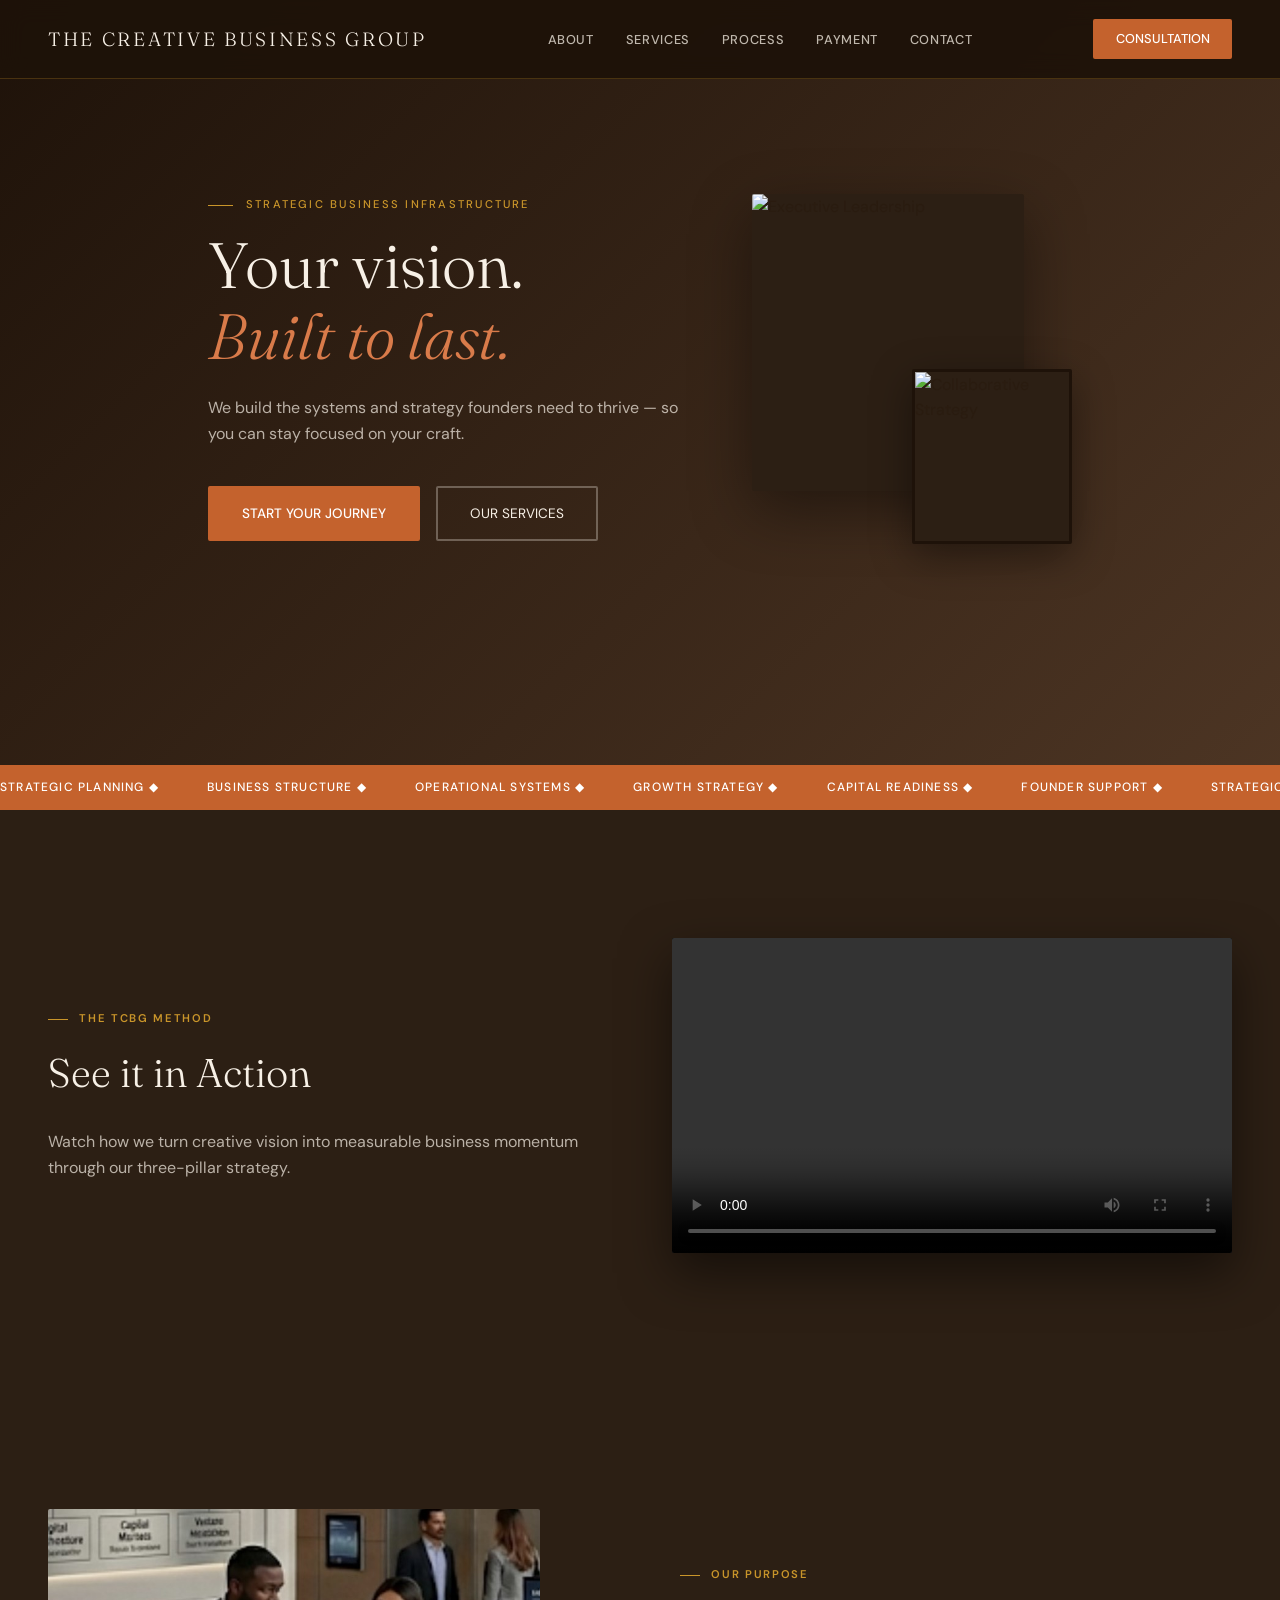
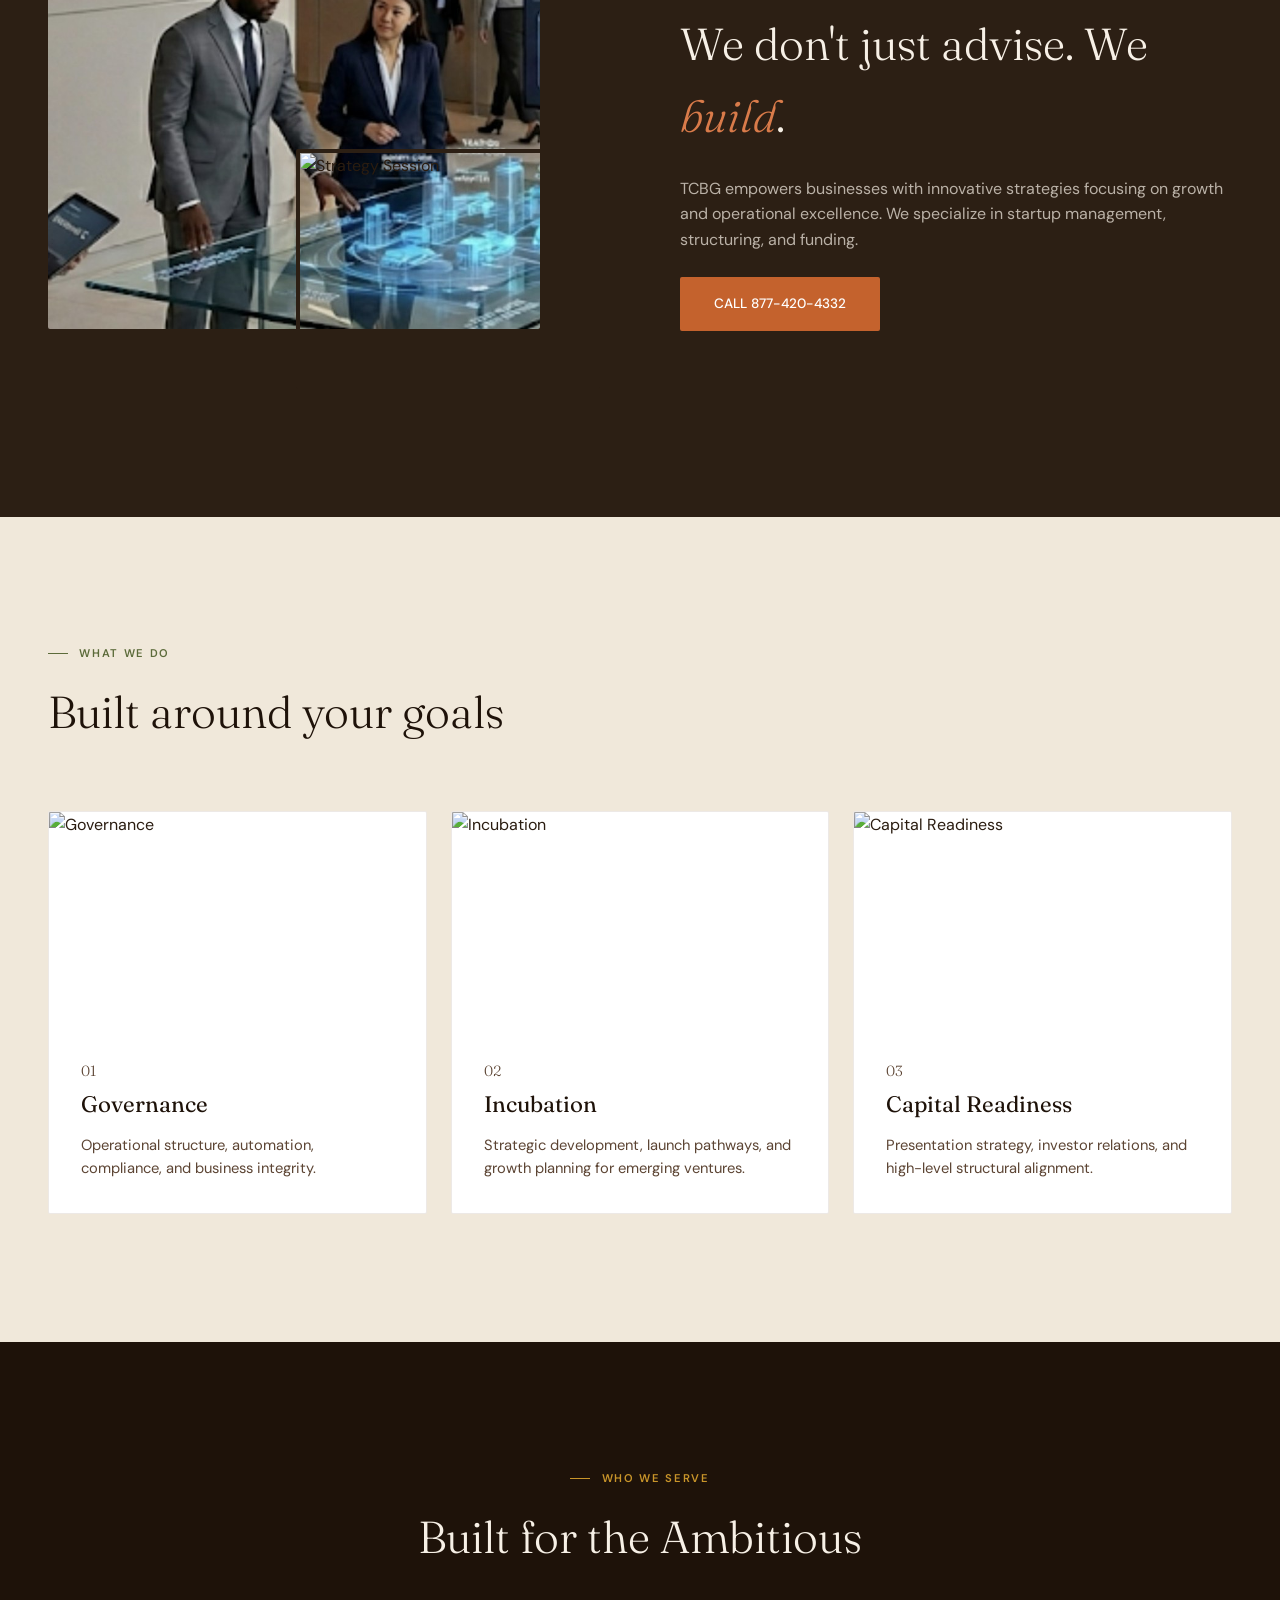
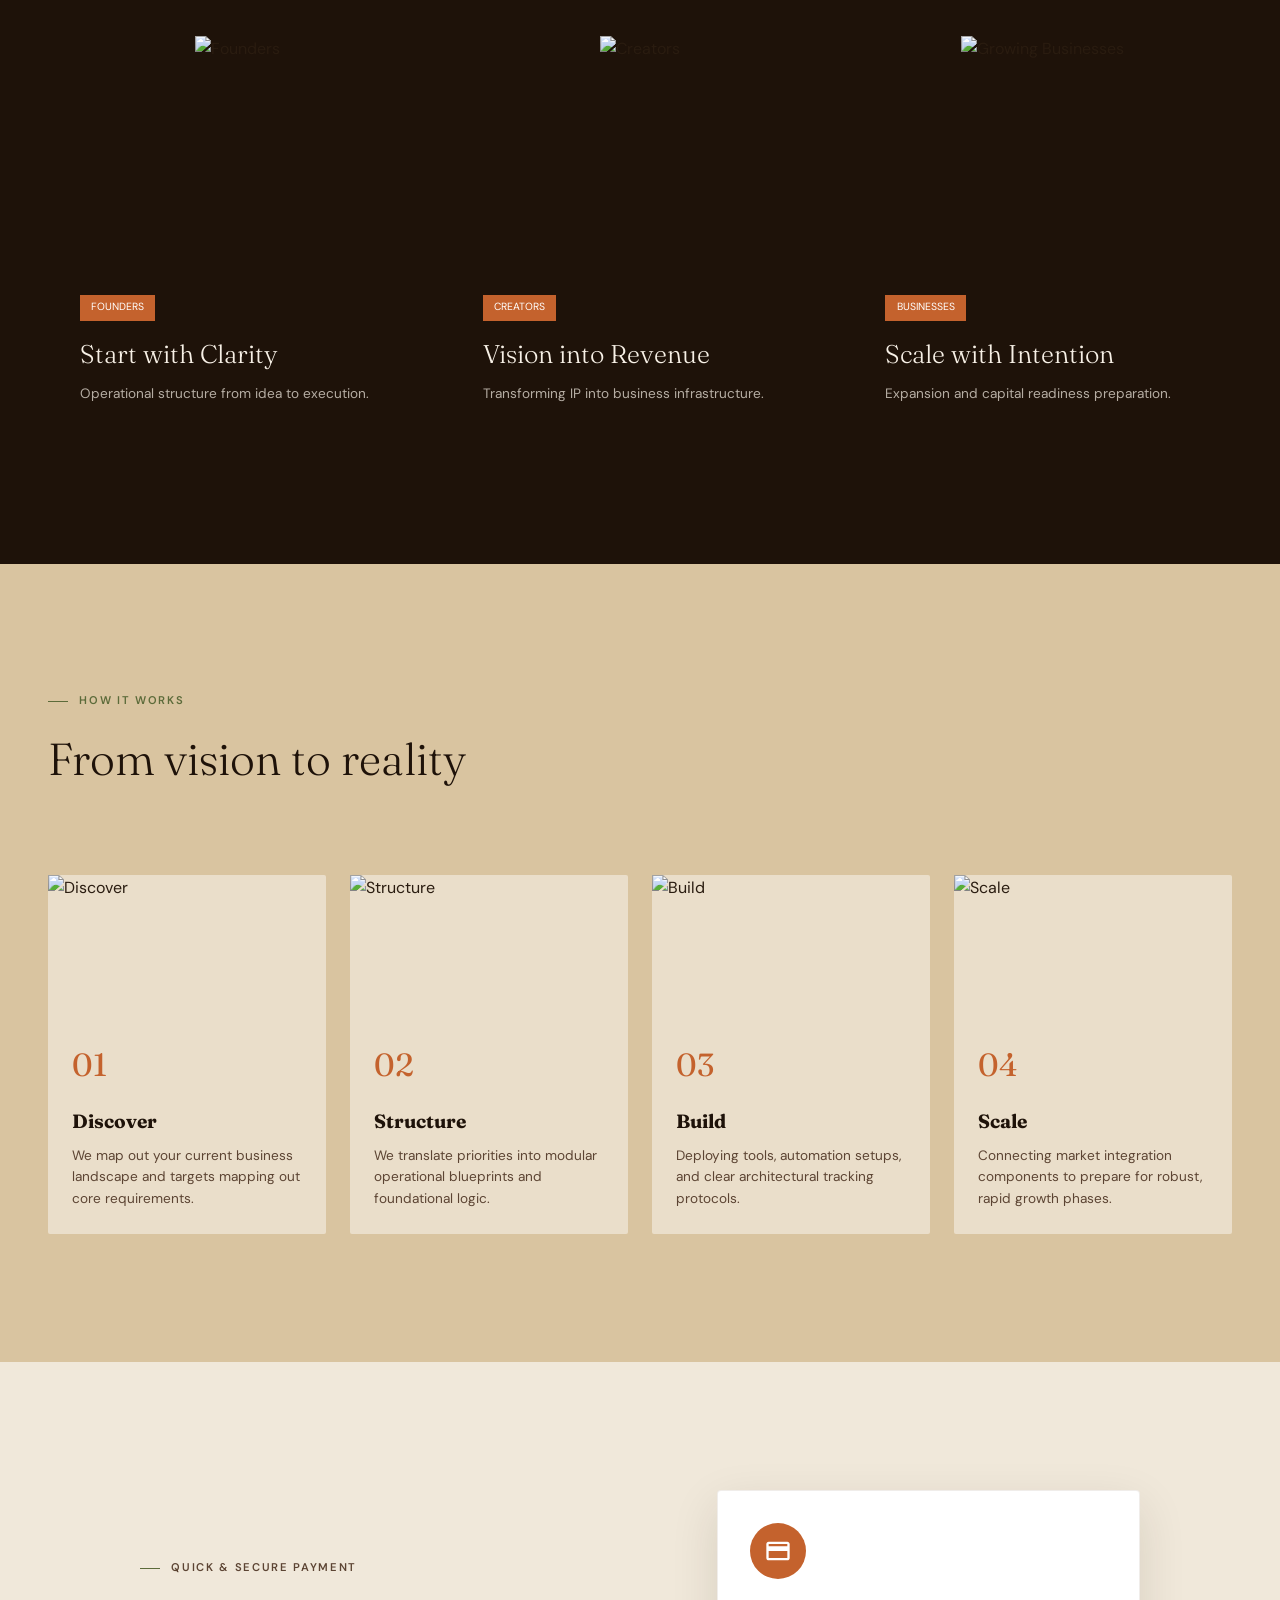
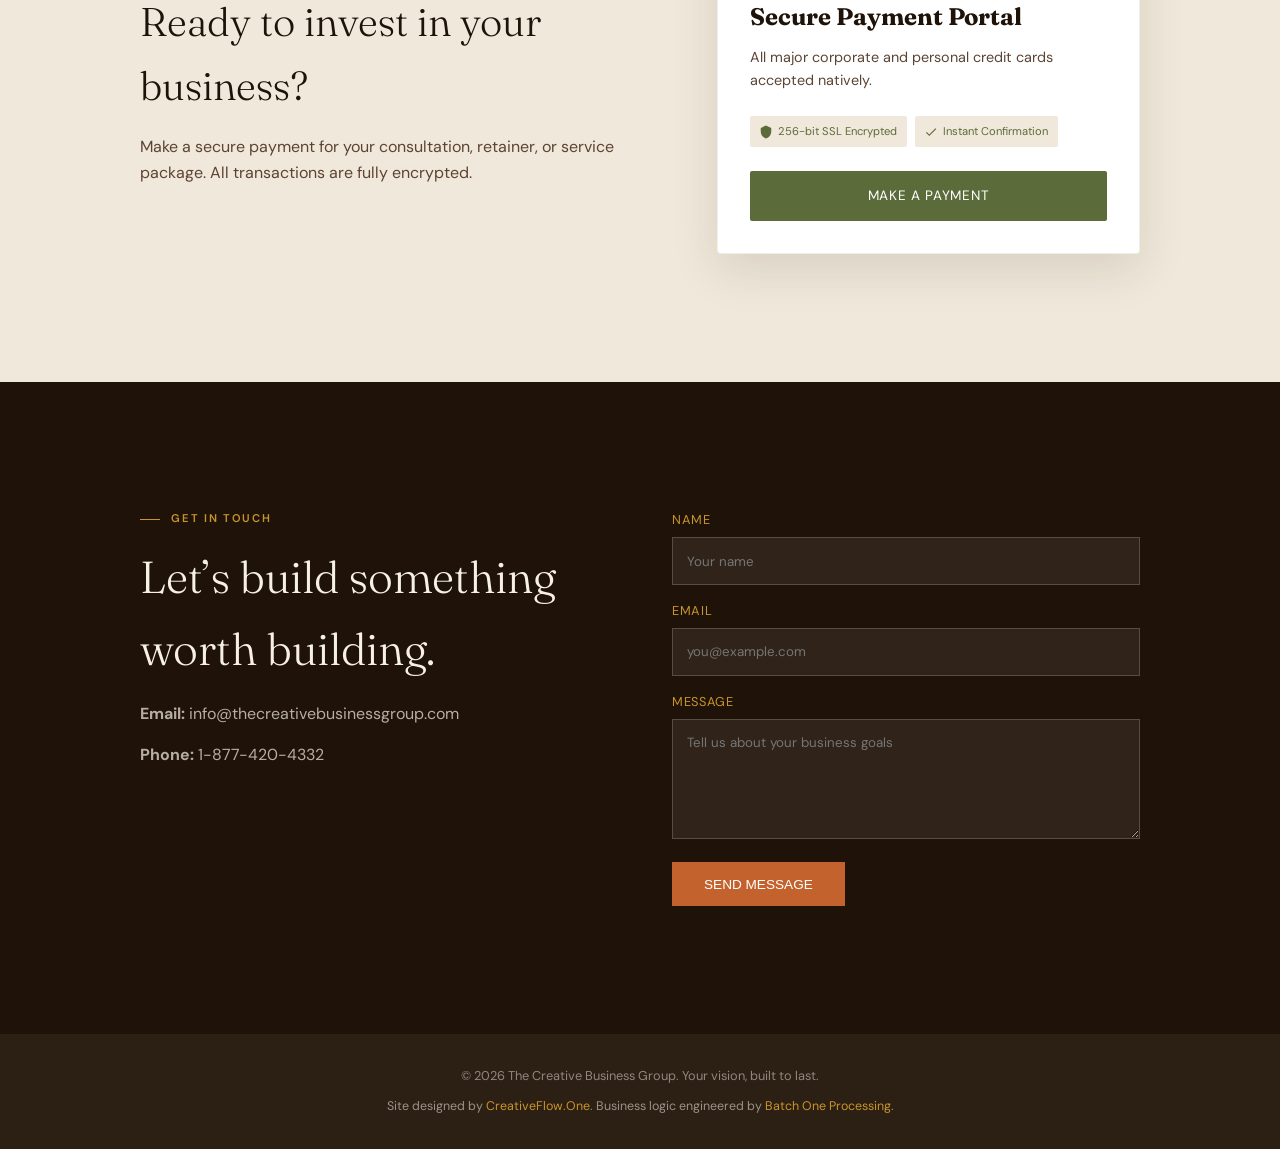
==== commit d0cb169b: "Update index.html Add CreativeFlow and Batch One footer credit" ====
--- a/index.html
+++ b/index.html
@@ -151,8 +151,25 @@
   input, textarea { width: 100%; padding: 0.9rem; background: rgba(247,240,230,0.08); border: 1px solid rgba(247,240,230,0.2); color: var(--cream); font-family: inherit; }
   textarea { min-height: 120px; resize: vertical; }
   button { background: var(--terracotta); color: #fff; border: none; padding: 0.9rem 2rem; text-transform: uppercase; font-size: 0.85rem; cursor: pointer; transition: 0.2s; }
-  button:hover { background: var(--bark); }
-  footer { background: var(--deep2); color: rgba(247,240,230,0.5); text-align: center; padding: 2rem; font-size: 0.8rem; }
+  button:hover { background: var(--bark); } 
+    footer { background: var(--deep2); 
+      color: rgba(247,240,230,0.5); 
+      text-align: center; padding: 2rem; font-size: 0.8rem; }
+
+footer a {
+  color: var(--gold);
+  text-decoration: none;
+}
+
+footer a:hover {
+  color: var(--cream);
+}
+
+.footer-credit {
+  margin-top: 0.65rem;
+  font-size: 0.78rem;
+  color: rgba(247,240,230,0.55);
+}
   @media (max-width: 900px) {
     nav { padding: 1rem 1.5rem; }
     .nav-links { display: none; }
@@ -302,6 +319,7 @@
     Site designed by <a href="https://www.creativeflow.one">CreativeFlow.One</a>.
     Business logic engineered by <a href="https://batchoneprocessing.com">Batch One Processing</a>.
   </div>
+  
 </footer>
 <script>
   function runSlideshow(containerId, interval) {
@@ -317,6 +335,7 @@
   }
   runSlideshow('mainSlideshow', 4200);
   runSlideshow('accentSlideshow', 5200);
+
 </script>
 </body>
 </html>
